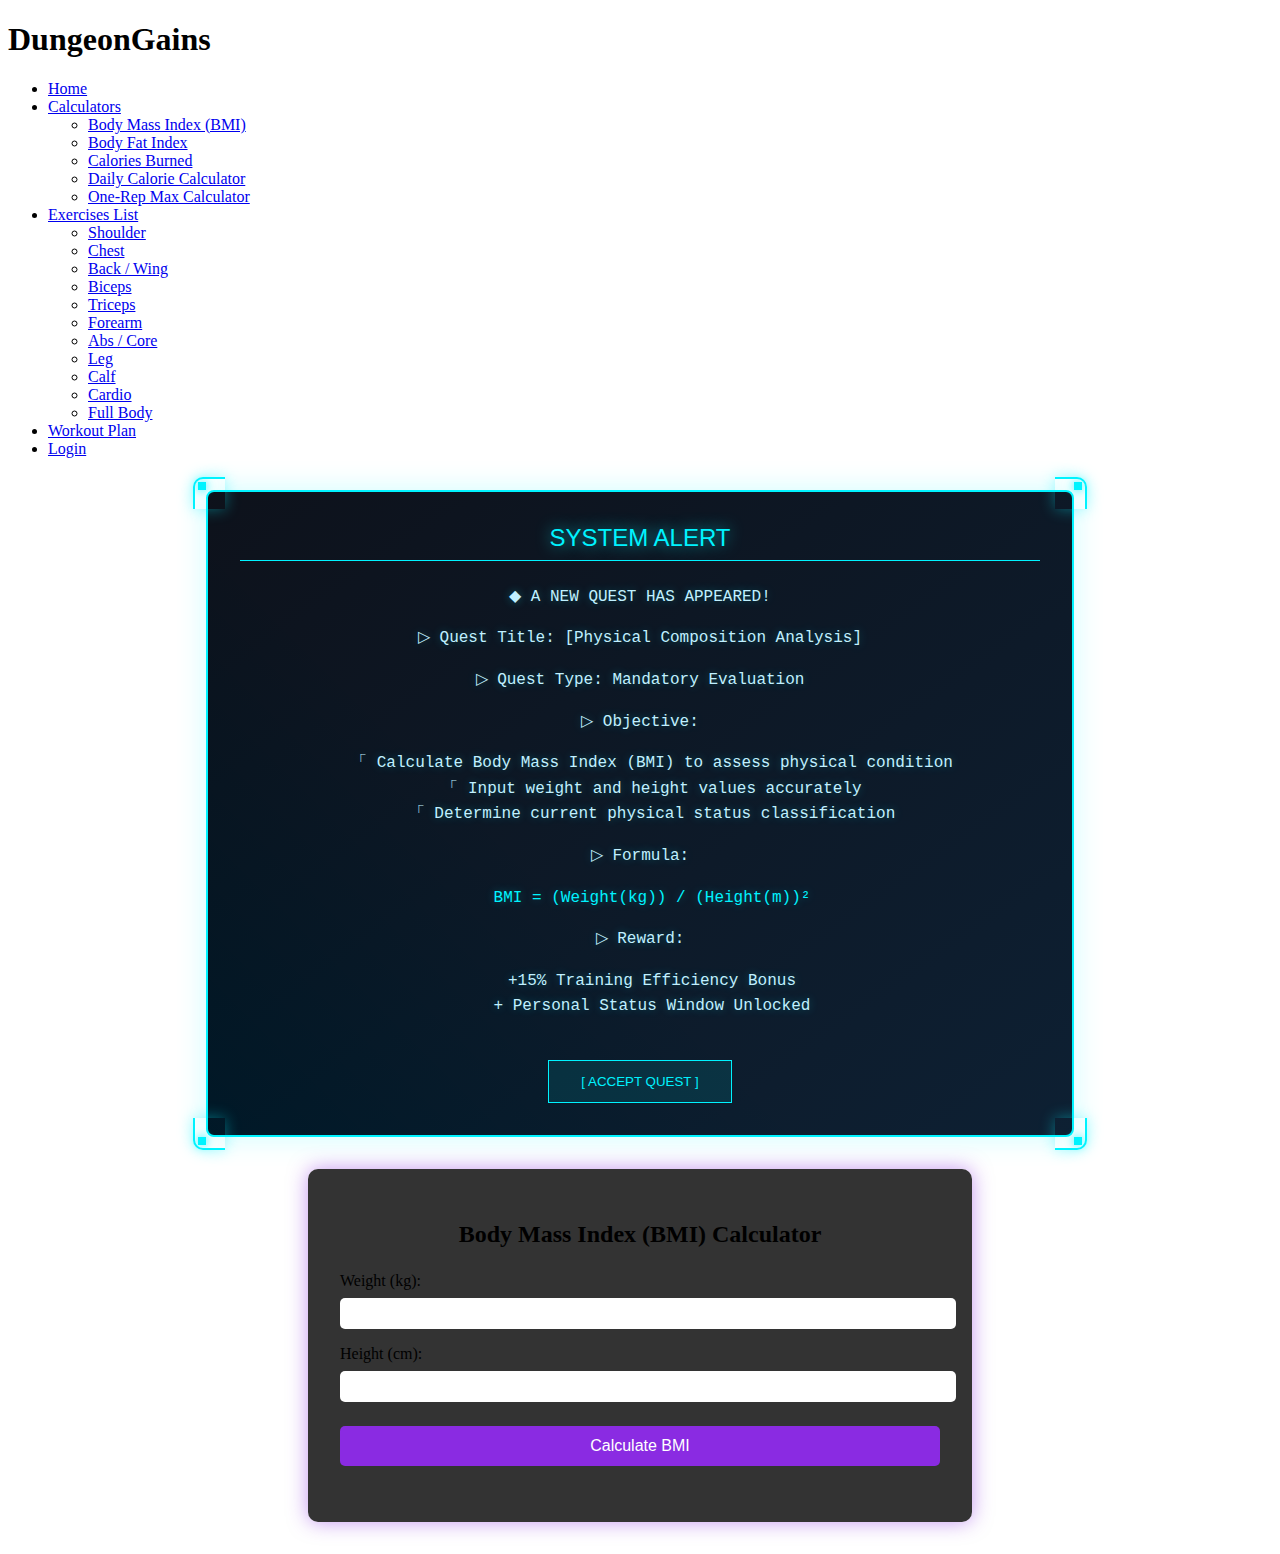
==== calculators/bmi.html @ 88d7669f "Adding bmi" ====
<!DOCTYPE html>
<html lang="en">
<head>
    <meta charset="UTF-8">
    <meta name="viewport" content="width=device-width, initial-scale=1.0">
    <title>DungeonGains - Body Mass Index (BMI) Calculator</title>
    <link rel="stylesheet" href="styles.css">
    <style>
        .bmi-container {
            max-width: 600px;
            margin: 2rem auto;
            padding: 2rem;
            background: rgba(0, 0, 0, 0.8);
            border-radius: 10px;
            box-shadow: 0 0 20px rgba(138, 43, 226, 0.5);
        }
        .bmi-container h2, .system-message {
            text-align: center;
            margin-bottom: 1.5rem;
        }
        .bmi-container label {
            display: block;
            margin-top: 1rem;
        }
        .bmi-container input {
            width: 100%;
            padding: 0.5rem;
            margin-top: 0.5rem;
            border: none;
            border-radius: 5px;
        }
        .bmi-container button {
            width: 100%;
            padding: 0.7rem;
            margin-top: 1.5rem;
            border: none;
            border-radius: 5px;
            background: #8A2BE2;
            color: white;
            font-size: 1rem;
            cursor: pointer;
            transition: background 0.3s ease;
        }
        .bmi-container button:hover {
            background: #6a1bbd;
        }
        .bmi-result {
            text-align: center;
            margin-top: 1.5rem;
            font-size: 1.2rem;
        }
.system-message {
    padding: 2rem;
    background: linear-gradient(145deg, rgba(0,5,15,0.95) 0%, rgba(0,20,40,0.95) 100%);
    border: 2px solid #00f3ff;
    border-radius: 8px;
    margin: 2rem auto;
    max-width: 800px;
    position: relative;
    box-shadow: 0 0 30px rgba(0, 243, 255, 0.2);
    font-family: 'Courier New', monospace;
    animation: systemPulse 2s infinite;
}

.system-message::before {
    content: '';
    position: absolute;
    top: -2px;
    left: -2px;
    right: -2px;
    bottom: -2px;
    background: linear-gradient(45deg, #00f3ff, transparent 40%);
    z-index: -1;
    border-radius: 10px;
}

@keyframes systemPulse {
    0% { box-shadow: 0 0 30px rgba(0, 243, 255, 0.2); }
    50% { box-shadow: 0 0 50px rgba(0, 243, 255, 0.4); }
    100% { box-shadow: 0 0 30px rgba(0, 243, 255, 0.2); }
}

.system-header {
    color: #00f3ff;
    text-shadow: 0 0 15px rgba(0, 243, 255, 0.7);
    font-size: 1.5rem;
    margin-bottom: 1.5rem;
    border-bottom: 1px solid #00f3ff;
    padding-bottom: 0.5rem;
    font-family: 'Orbitron', sans-serif;
    animation: headerFlicker 1.5s infinite;
}

.system-content {
    color: #c0f0ff;
    line-height: 1.6;
    text-shadow: 0 0 10px rgba(0, 243, 255, 0.3);
}

.quest-accept {
    background: rgba(0, 243, 255, 0.1);
    border: 1px solid #00f3ff;
    color: #00f3ff;
    padding: 0.8rem 2rem;
    margin-top: 1.5rem;
    cursor: pointer;
    transition: all 0.3s ease;
    font-family: 'Orbitron', sans-serif;
    text-transform: uppercase;
}

.quest-accept:hover {
    background: rgba(0, 243, 255, 0.2);
    transform: scale(1.05);
    box-shadow: 0 0 25px rgba(0, 243, 255, 0.3);
}

@keyframes headerFlicker {
    0%, 100% { opacity: 1; }
    50% { opacity: 0.8; }
}
@keyframes typing {
            from { width: 0 }
            to { width: 100% }
        }

        @keyframes blinkCursor {
            from, to { border-color: transparent }
            50% { border-color: #00f3ff }
        }

        .typewriter-line {
            overflow: hidden;
            white-space: nowrap;
            margin: 0 auto;
            border-right: 2px solid #00f3ff;
            animation: 
                typing 3.5s steps(40, end),
                blinkCursor .75s step-end infinite;
        }

        .quest-line {
            opacity: 0;
            transform: translateY(20px);
            animation: revealLine 0.5s forwards;
        }

        @keyframes revealLine {
            to {
                opacity: 1;
                transform: translateY(0);
            }
        }

        .delay-1 { animation-delay: 3.2s }
        .delay-2 { animation-delay: 4s }
        .delay-3 { animation-delay: 5s }
        .delay-4 { animation-delay: 6s }
        .delay-5 { animation-delay: 7s }

        @keyframes charReveal {
            to { opacity: 1; text-shadow: 0 0 10px #00f3ff; }
        }

        @keyframes fadeInButton {
            to { opacity: 1; transform: scale(1.1); }
        }
         /* Corner Murals */
    .corner-mural {
        position: absolute;
        width: 30px;
        height: 30px;
        border: 2px solid #00f3ff;
        box-shadow: 0 0 15px rgba(0, 243, 255, 0.4);
    }

    .mural-top-left {
        top: -15px;
        left: -15px;
        border-right: none;
        border-bottom: none;
        border-radius: 10px 0 0 0;
    }

    .mural-top-right {
        top: -15px;
        right: -15px;
        border-left: none;
        border-bottom: none;
        border-radius: 0 10px 0 0;
    }

    .mural-bottom-left {
        bottom: -15px;
        left: -15px;
        border-right: none;
        border-top: none;
        border-radius: 0 0 0 10px;
    }

    .mural-bottom-right {
        bottom: -15px;
        right: -15px;
        border-left: none;
        border-top: none;
        border-radius: 0 0 10px 0;
    }

    /* Animated inner patterns */
    .corner-mural::after {
        content: '';
        position: absolute;
        width: 8px;
        height: 8px;
        background: #00f3ff;
        box-shadow: 0 0 10px #00f3ff;
        animation: muralPulse 1.5s infinite;
    }

    .mural-top-left::after { top: 3px; left: 3px }
    .mural-top-right::after { top: 3px; right: 3px }
    .mural-bottom-left::after { bottom: 3px; left: 3px }
    .mural-bottom-right::after { bottom: 3px; right: 3px }

    @keyframes muralPulse {
        0%, 100% { opacity: 0.8; transform: scale(1); }
        50% { opacity: 0.4; transform: scale(0.8); }
    }
    </style>
</head>
<body>
    <header>
        <div class="logo">
          <h1>DungeonGains</h1>
        </div>
        <nav>
          <ul class="nav-links">
            <li><a href="index.html">Home</a></li>
            <li class="dropdown">
              <a href="#">Calculators</a>
              <ul class="dropdown-menu">
                <li><a href="bmi.html">Body Mass Index (BMI)</a></li>
                <li><a href="bfi.html">Body Fat Index</a></li>
                <li><a href="calb.html">Calories Burned</a></li>
                <li><a href="dcc.html">Daily Calorie Calculator</a></li>
                <li><a href="repmax.html">One-Rep Max Calculator</a></li>
              </ul>
            </li>
            <li class="dropdown">
                 <a href="#">Exercises List</a>
              <ul class="dropdown-menu">
                <li><a href="shoulder.html">Shoulder</a></li>
                <li><a href="chest.html">Chest</a></li>
                <li><a href="back.html">Back / Wing</a></li>
                <li><a href="bicep.html">Biceps</a></li>
                <li><a href="tricep.html">Triceps</a></li>
                <li><a href="forearm.html">Forearm</a></li>
                <li><a href="abs.html">Abs / Core</a></li>
                <li><a href="leg.html">Leg</a></li>
                <li><a href="calf.html">Calf</a></li>
                <li><a href="cardio.html">Cardio</a></li>
                <li><a href="fullb.html">Full Body</a></li>
              </ul>
            </li>
            <li><a href="workoutplan.html">Workout Plan</a></li>
            <li><a href="login.html">Login</a></li>
          </ul>
        </nav>
      </header>

    <main>
<div class="system-message">
    <div class="corner-mural mural-top-left"></div>
    <div class="corner-mural mural-top-right"></div>
    <div class="corner-mural mural-bottom-left"></div>
    <div class="corner-mural mural-bottom-right"></div>
    <div class="system-header"> SYSTEM ALERT </div>
    <div class="system-content">
        <p>◆ A NEW QUEST HAS APPEARED!</p>
        <p>▷ Quest Title: [Physical Composition Analysis]</p>
        <p>▷ Quest Type: Mandatory Evaluation</p>
        <p>▷ Objective:</p>
        <p style="padding-left: 1.5rem;">
            「 Calculate Body Mass Index (BMI) to assess physical condition<br>
            「 Input weight and height values accurately<br>
            「 Determine current physical status classification
        </p>
        <p>▷ Formula:</p>
        <p style="padding-left: 1.5rem; color: #00f3ff;">
            BMI = (Weight(kg)) / (Height(m))²
        </p>
        <p>▷ Reward:</p>
        <p style="padding-left: 1.5rem;">
            +15% Training Efficiency Bonus<br>
            + Personal Status Window Unlocked
        </p>
        <button class="quest-accept" onclick="calculateBMI()">[ Accept Quest ]</button>
    </div>
</div>

        <div class="bmi-container">
            <h2>Body Mass Index (BMI) Calculator</h2>
            <form id="bmiForm">
                <label for="weight">Weight (kg):</label>
                <input type="number" id="weight" name="weight" min="1" required>

                <label for="height">Height (cm):</label>
                <input type="number" id="height" name="height" min="1" required>

                <button type="button" onclick="calculateBMI()">Calculate BMI</button>
            </form>
            <div class="bmi-result" id="bmiResult"></div>
        </div>
    </main>

    <script>
        function calculateBMI() {
            const weight = parseFloat(document.getElementById('weight').value);
            const height = parseFloat(document.getElementById('height').value) / 100;

            if (isNaN(weight) || isNaN(height) || weight <= 0 || height <= 0) {
                document.getElementById('bmiResult').innerHTML = '<p>Please enter valid weight and height values.</p>';
                return;
            }

            const bmi = (weight / (height * height)).toFixed(2);
            let category = '';
            let categoryMessage = '';

            if (bmi < 18.5) {
                category = 'Underweight';
                categoryMessage = 'Your vessel lacks resilience. Strength training and nourishment required.';
            } else if (bmi >= 18.5 && bmi <= 24.9) {
                category = 'Normal weight';
                categoryMessage = 'Your body is balanced, primed for growth. Keep training!';
            } else if (bmi >= 25 && bmi <= 29.9) {
                category = 'Overweight';
                categoryMessage = 'Your movements may be hindered. Consider refining your training.';
            } else {
                category = 'Obesity';
                categoryMessage = 'Your vessel is heavily burdened. Immediate action is recommended!';
            }

            document.getElementById('bmiResult').innerHTML = `<p>Your BMI is <strong>${bmi}</strong>, classified as <strong>${category}</strong>.</p><p>${categoryMessage}</p>`;
        }
    </script>
</body>
</html>
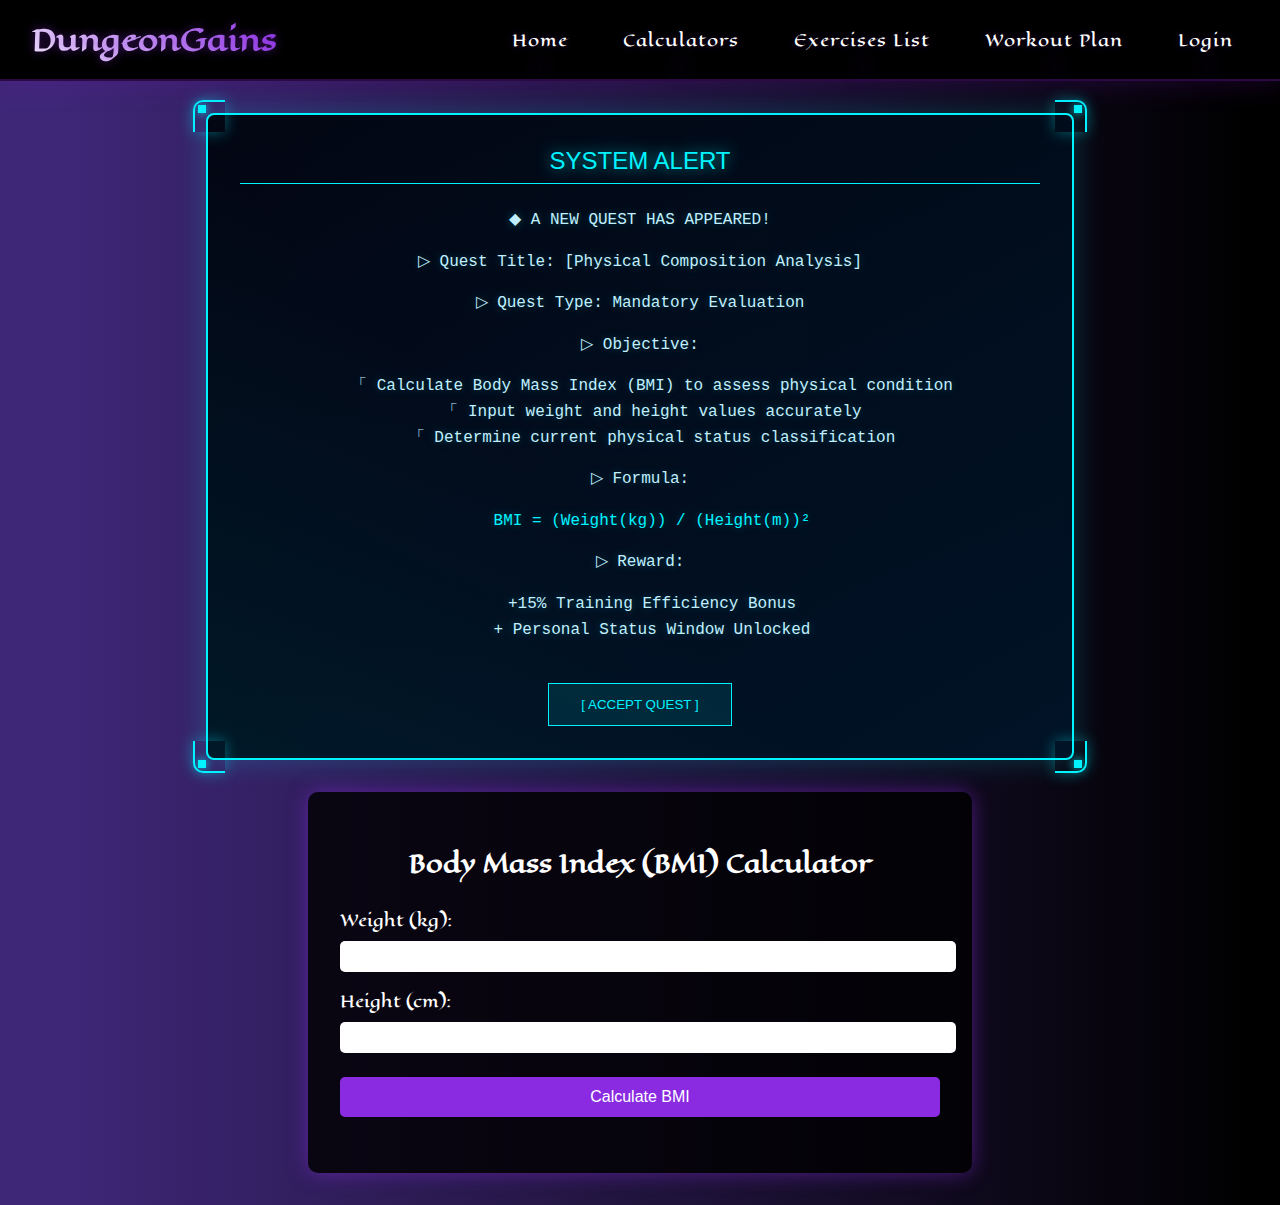
==== commit 66330497: "Adding bmi" ====
--- a/calculators/bmi.html
+++ b/calculators/bmi.html
@@ -4,7 +4,7 @@
     <meta charset="UTF-8">
     <meta name="viewport" content="width=device-width, initial-scale=1.0">
     <title>DungeonGains - Body Mass Index (BMI) Calculator</title>
-    <link rel="stylesheet" href="styles.css">
+    <link rel="stylesheet" href="../styles.css">
     <style>
         .bmi-container {
             max-width: 600px;
--- a/styles.css
+++ b/styles.css
@@ -0,0 +1,195 @@
+/* Import Eagle Lake Font */
+@import url('https://fonts.googleapis.com/css2?family=Eagle+Lake&display=swap');
+
+/* General Styles */
+body {
+    margin: 0;
+    font-family: 'Eagle Lake', cursive;
+    background: linear-gradient(270deg, rgba(0,0,0,1) 2%, rgba(63,39,120,1) 96%);
+    color: white;
+}
+
+/* Header Styles */
+header {
+    background: #000 !important;
+    display: flex;
+    justify-content: space-between;
+    align-items: center;
+    padding: 1rem 2rem;
+    border-bottom: 2px solid #2a0944;
+    box-shadow: 0 0 30px rgba(106, 21, 162, 0.3);
+    position: relative;
+    z-index: 1000;
+    overflow: visible !important;
+}
+
+/* Logo Styles */
+.logo h1 {
+    margin: 0;
+    font-size: 1.8rem;
+    text-shadow: 0 0 10px rgba(138, 43, 226, 0.5);
+    background: linear-gradient(45deg, #fff, #8A2BE2);
+    -webkit-background-clip: text;
+    background-clip: text;
+    color: transparent;
+    animation: logoGlow 2s ease-in-out infinite alternate;
+}
+
+@keyframes logoGlow {
+    from { text-shadow: 0 0 10px rgba(138, 43, 226, 0.3); }
+    to { text-shadow: 0 0 25px rgba(138, 43, 226, 0.6), 0 0 35px rgba(138, 43, 226, 0.4); }
+}
+
+/* Navigation Styles */
+.nav-links {
+    display: flex;
+    gap: 25px;
+    margin: 0;
+    padding: 0;
+    list-style: none;
+}
+
+.nav-links li {
+    padding: 10px 0;
+    position: relative;
+}
+
+.nav-links a, .dropdown-menu a {
+    color: white !important;
+    text-decoration: none;
+    padding: 8px 15px;
+    text-shadow: 0 0 8px rgba(138, 43, 226, 0.3);
+    letter-spacing: 1px;
+    transition: all 0.3s cubic-bezier(0.4, 0, 0.2, 1);
+}
+
+/* Hover Effects */
+.nav-links a:hover, .dropdown-menu a:hover {
+    text-shadow: 0 0 15px rgba(138, 43, 226, 0.8),
+                 0 0 25px rgba(138, 43, 226, 0.6),
+                 0 0 35px rgba(138, 43, 226, 0.4);
+    transform: scale(1.05);
+}
+
+.nav-links a::after {
+    content: '';
+    position: absolute;
+    bottom: -5px;
+    left: 50%;
+    width: 0;
+    height: 3px;
+    background: linear-gradient(90deg, rgba(138, 43, 226, 0) 0%, rgba(138, 43, 226, 1) 50%, rgba(138, 43, 226, 0) 100%);
+    box-shadow: 0 0 20px 2px rgba(138, 43, 226, 0.5);
+    transform: translateX(-50%);
+    transition: all 0.3s cubic-bezier(0.4, 0, 0.2, 1);
+}
+
+.nav-links a:hover::after {
+    width: 100%;
+}
+
+/* Dropdown Menu */
+.dropdown {
+    position: relative;
+}
+
+.dropdown-menu {
+    opacity: 0;
+    visibility: hidden;
+    position: absolute;
+    background: rgba(0, 0, 0, 0.95);
+    border: 1px solid #8A2BE2;
+    box-shadow: 0 0 30px rgba(138, 43, 226, 0.2);
+    border-radius: 4px;
+    padding: 10px 0;
+    min-width: 220px;
+    z-index: 1000;
+    top: calc(100% + 8px) !important;
+    left: 50% !important;
+    transform: translateX(-50%) !important;
+    margin-top: 0;
+    transition: opacity 0.3s ease, visibility 0.3s ease;
+    pointer-events: none;
+}
+
+.dropdown:hover .dropdown-menu {
+    opacity: 1;
+    visibility: visible;
+    pointer-events: auto;
+    animation: dropdownAppear 0.3s ease;
+}
+
+.dropdown-menu li {
+    list-style-type: none;
+    border-bottom: 1px solid rgba(138, 43, 226, 0.2);
+    padding: 0;
+}
+
+.dropdown-menu li:last-child {
+    border-bottom: none;
+}
+
+.dropdown-menu a {
+    padding: 12px 20px;
+    display: block;
+}
+
+.dropdown-menu a:hover {
+    background: rgba(138, 43, 226, 0.1);
+    padding-left: 25px;
+    text-shadow: 0 0 10px rgba(138, 43, 226, 0.4);
+}
+
+@keyframes dropdownAppear {
+    from {
+        opacity: 0;
+        transform: translateY(10px);
+    }
+    to {
+        opacity: 1;
+        transform: translateY(0);
+    }
+}
+
+/* Hover Bridge Fix */
+.dropdown::after {
+    content: '';
+    position: absolute;
+    bottom: -10px;
+    left: 0;
+    width: 100%;
+    height: 15px;
+    background: transparent;
+    z-index: 999;
+}
+
+/* Footer */
+footer {
+    text-align: center;
+    background: #000;
+    color: white;
+    padding: 2rem 0;
+    margin-top: 4rem;
+    border-top: 1px solid #2a0944;
+    font-family: 'Arial', sans-serif;
+}
+
+/* Responsive Design */
+@media (max-width: 768px) {
+    header {
+        flex-direction: column;
+        padding: 1rem;
+    }
+    
+    .nav-links {
+        flex-wrap: wrap;
+        justify-content: center;
+        margin-top: 1rem;
+    }
+    
+    .dropdown-menu {
+        position: static;
+        width: 100%;
+        margin-top: 5px;
+    }
+}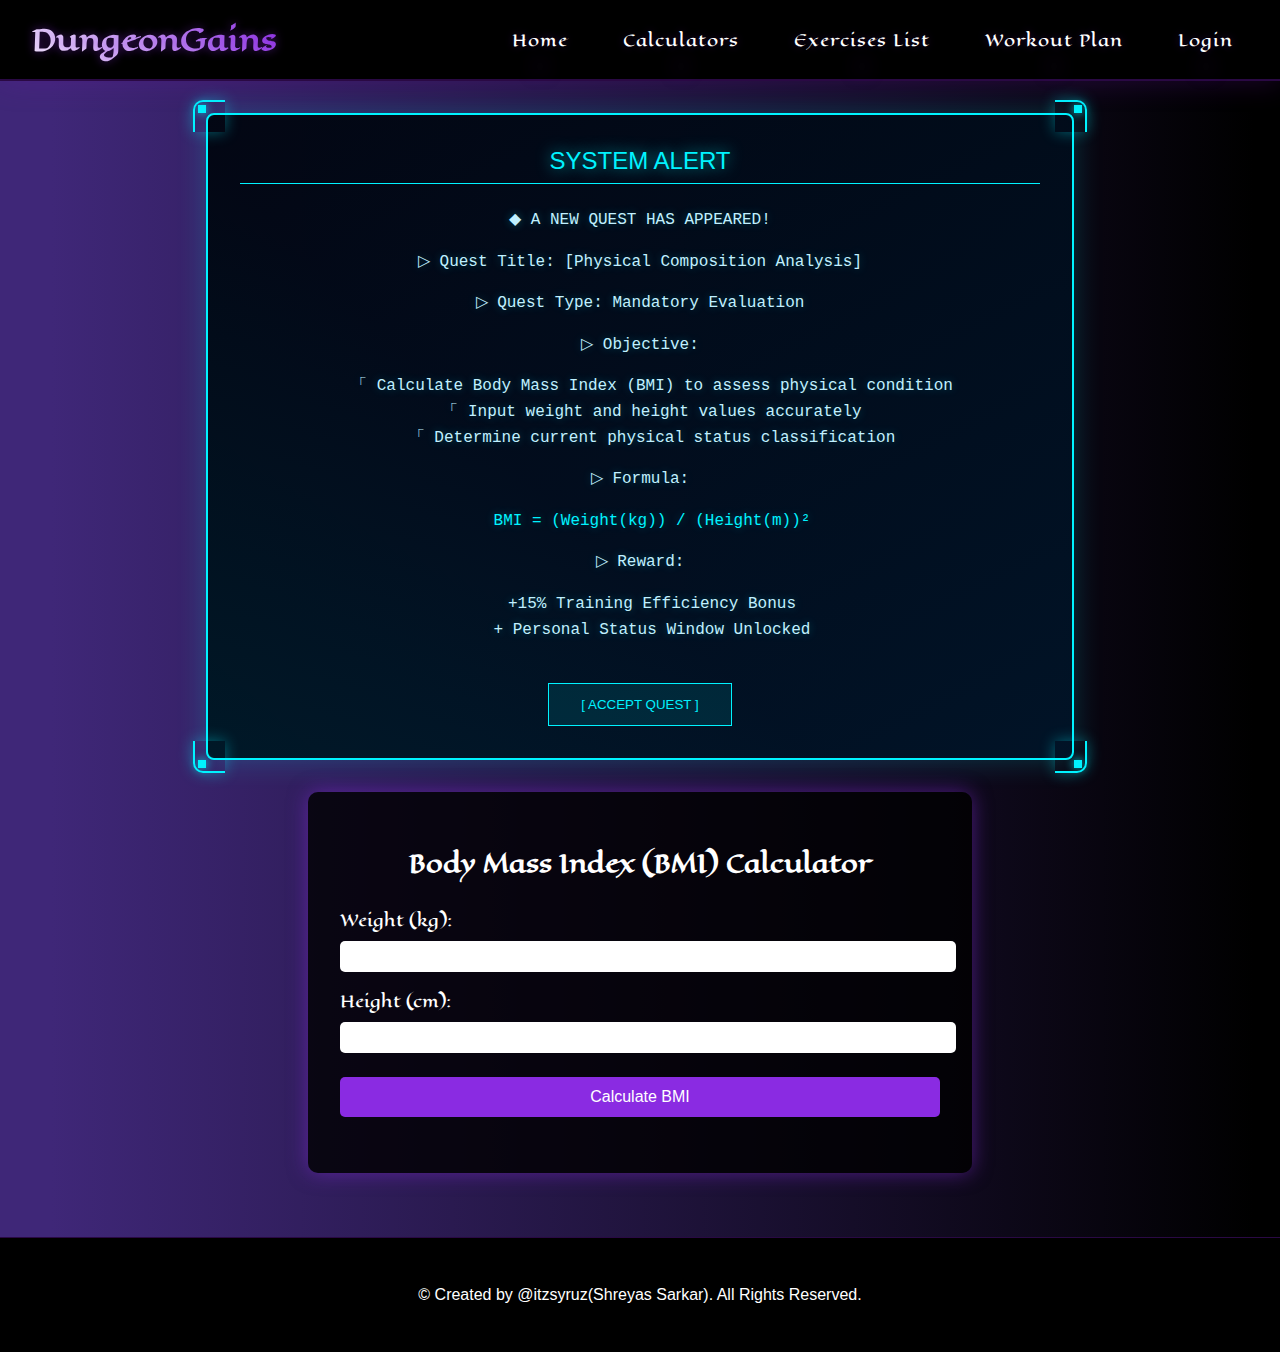
==== commit 8eb45a4c: "Adding bmi" ====
--- a/calculators/bmi.html
+++ b/calculators/bmi.html
@@ -344,5 +344,8 @@
             document.getElementById('bmiResult').innerHTML = `<p>Your BMI is <strong>${bmi}</strong>, classified as <strong>${category}</strong>.</p><p>${categoryMessage}</p>`;
         }
     </script>
+    <footer>
+      <p>&copy; Created by @itzsyruz(Shreyas Sarkar). All Rights Reserved.</p>
+    </footer>
 </body>
 </html>
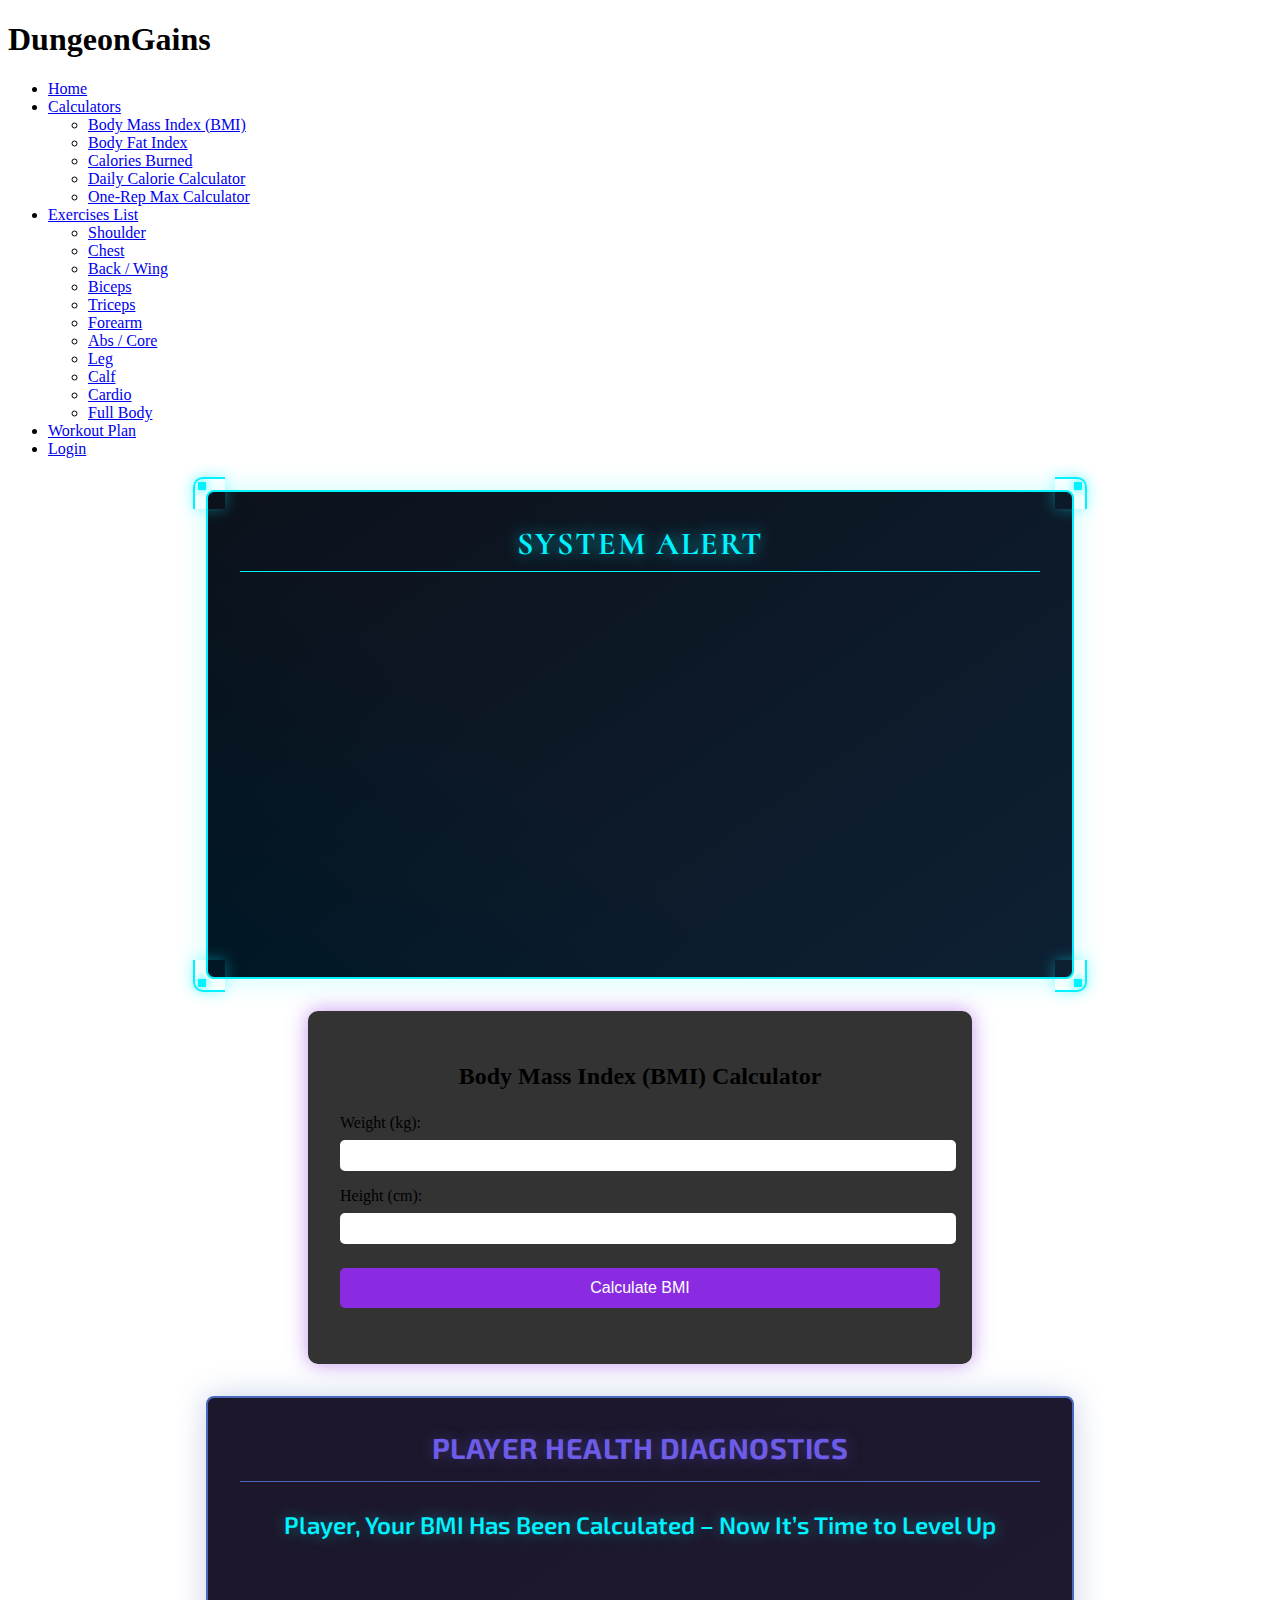
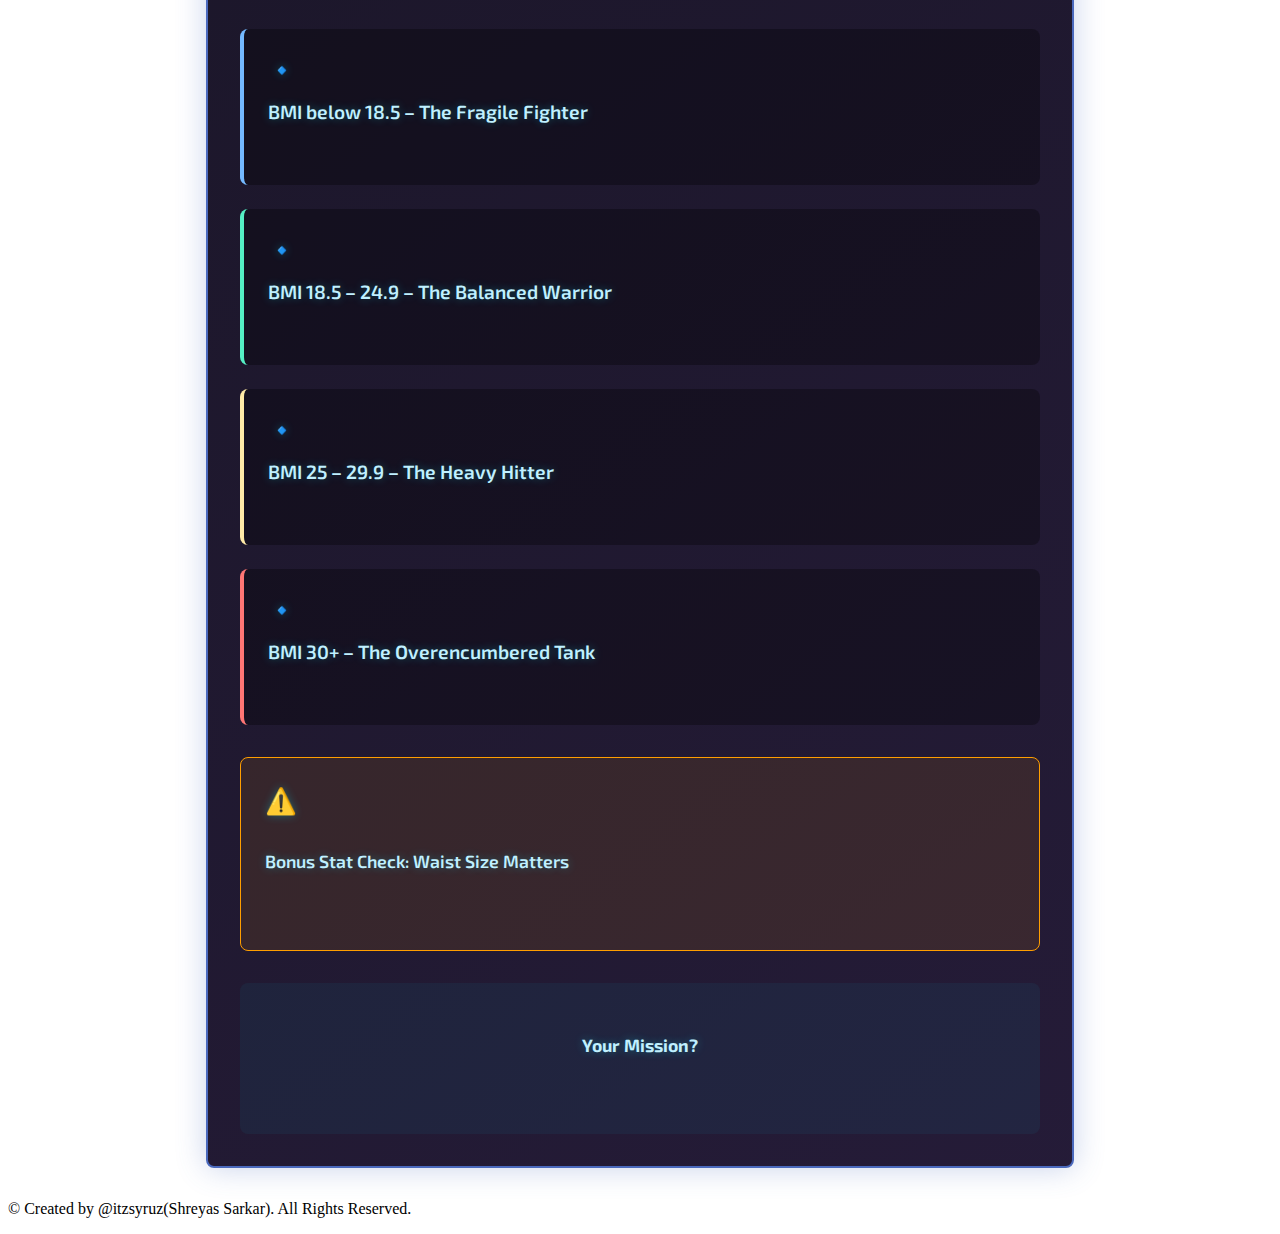
==== commit b640c304: "bmi final" ====
--- a/calculators/bmi.html
+++ b/calculators/bmi.html
@@ -4,7 +4,9 @@
     <meta charset="UTF-8">
     <meta name="viewport" content="width=device-width, initial-scale=1.0">
     <title>DungeonGains - Body Mass Index (BMI) Calculator</title>
-    <link rel="stylesheet" href="../styles.css">
+    <link rel="stylesheet" href="styles.css">
+    <link href="https://fonts.googleapis.com/css2?family=Cormorant+Unicase:wght@500;600;700&display=swap" rel="stylesheet">
+    <link href="https://fonts.googleapis.com/css2?family=Exo+2:wght@400;500;600;700&display=swap" rel="stylesheet">
     <style>
         .bmi-container {
             max-width: 600px;
@@ -119,52 +121,28 @@
     0%, 100% { opacity: 1; }
     50% { opacity: 0.8; }
 }
+.system-content p {
+    opacity: 0;
+    margin: 0;
+    overflow: hidden;
+    white-space: nowrap;
+    animation: typing 3s steps(40, end) forwards;
+}
+
 @keyframes typing {
-            from { width: 0 }
-            to { width: 100% }
-        }
-
-        @keyframes blinkCursor {
-            from, to { border-color: transparent }
-            50% { border-color: #00f3ff }
-        }
-
-        .typewriter-line {
-            overflow: hidden;
-            white-space: nowrap;
-            margin: 0 auto;
-            border-right: 2px solid #00f3ff;
-            animation: 
-                typing 3.5s steps(40, end),
-                blinkCursor .75s step-end infinite;
-        }
-
-        .quest-line {
-            opacity: 0;
-            transform: translateY(20px);
-            animation: revealLine 0.5s forwards;
-        }
-
-        @keyframes revealLine {
-            to {
-                opacity: 1;
-                transform: translateY(0);
-            }
-        }
-
-        .delay-1 { animation-delay: 3.2s }
-        .delay-2 { animation-delay: 4s }
-        .delay-3 { animation-delay: 5s }
-        .delay-4 { animation-delay: 6s }
-        .delay-5 { animation-delay: 7s }
-
-        @keyframes charReveal {
-            to { opacity: 1; text-shadow: 0 0 10px #00f3ff; }
-        }
-
-        @keyframes fadeInButton {
-            to { opacity: 1; transform: scale(1.1); }
-        }
+    from { width: 0 }
+    to { width: 100% }
+}
+
+.quest-accept {
+    opacity: 0;
+    transition: opacity 0.5s;
+}
+
+.system-content {
+    position: relative;
+    min-height: 200px;
+}
          /* Corner Murals */
     .corner-mural {
         position: absolute;
@@ -226,6 +204,202 @@
         0%, 100% { opacity: 0.8; transform: scale(1); }
         50% { opacity: 0.4; transform: scale(0.8); }
     }
+    .system-header {
+    font-family: 'Cormorant Unicase', serif;
+    font-weight: 700;
+    letter-spacing: 2px;
+    font-size: 2rem;
+}
+
+.system-content {
+    font-family: 'Cormorant Unicase', serif;
+    font-weight: 500;
+    font-size: 1.1rem;
+}
+
+.quest-accept {
+    font-family: 'Cormorant Unicase', serif;
+    font-weight: 600;
+    letter-spacing: 1px;
+}
+.system-info {
+    background: linear-gradient(145deg, rgba(15,10,30,0.95) 0%, rgba(25,15,45,0.95) 100%);
+    border: 2px solid #4a69bd;
+    margin: 2rem auto;
+    padding: 2rem;
+    border-radius: 8px;
+    max-width: 800px;
+    box-shadow: 0 0 30px rgba(74, 105, 189, 0.3);
+}
+
+.info-header {
+    color: #6c5ce7;
+    font-family: 'Cormorant Unicase', serif;
+    font-size: 1.8rem;
+    text-align: center;
+    text-shadow: 0 0 15px rgba(108, 92, 231, 0.4);
+    border-bottom: 1px solid #4a69bd;
+    padding-bottom: 1rem;
+    margin-bottom: 1.5rem;
+    animation: header-pulse 2s infinite;
+}
+
+.bmi-lore p {
+    color: #dfe6e9;
+    margin: 1rem 0;
+    line-height: 1.6;
+}
+
+.formula {
+    font-family: 'Courier New', monospace;
+    color: #74b9ff;
+    padding: 1rem;
+    background: rgba(0,0,0,0.4);
+    border-radius: 5px;
+    margin: 1rem 0;
+    text-align: center;
+}
+
+.bmi-classes {
+    border-left: 3px solid #4a69bd;
+    padding-left: 1.5rem;
+    margin: 1.5rem 0;
+}
+
+.class-weak { color: #74b9ff }
+.class-optimal { color: #55efc4 }
+.class-warning { color: #ffeaa7 }
+.class-danger { color: #ff7675 }
+
+.system-note {
+    color: #a8d8ea;
+    font-style: italic;
+    margin-top: 2rem;
+    text-align: center;
+    font-size: 0.9rem;
+}
+
+@keyframes header-pulse {
+    0%, 100% { text-shadow: 0 0 15px rgba(108, 92, 231, 0.4); }
+    50% { text-shadow: 0 0 25px rgba(108, 92, 231, 0.6); }
+}
+.quest-title {
+    color: #00f3ff;
+    text-align: center;
+    margin-bottom: 2rem;
+    text-shadow: 0 0 15px rgba(0, 243, 255, 0.4);
+}
+
+.class-card {
+    padding: 1.5rem;
+    margin: 1.5rem 0;
+    background: rgba(0,0,0,0.3);
+    border-radius: 8px;
+    border-left: 4px solid;
+}
+
+.class-card h4 {
+    color: #c0f0ff;
+    margin: 0.5rem 0;
+    font-family: 'Cormorant Unicase', serif;
+}
+
+.class-card p {
+    color: #dfe6e9;
+    line-height: 1.6;
+}
+
+.fragile { border-color: #74b9ff }
+.balanced { border-color: #55efc4 }
+.heavy { border-color: #ffeaa7 }
+.tank { border-color: #ff7675 }
+
+.class-icon {
+    font-size: 1.4rem;
+    margin-right: 0.5rem;
+}
+
+.system-warning {
+    padding: 1.5rem;
+    background: rgba(255, 158, 0, 0.1);
+    border: 1px solid #ff9e00;
+    border-radius: 8px;
+    margin: 2rem 0;
+}
+
+.warning-icon {
+    font-size: 1.6rem;
+    margin-right: 0.8rem;
+}
+
+.mission-briefing {
+    text-align: center;
+    margin-top: 2rem;
+    padding: 1.5rem;
+    background: rgba(0, 243, 255, 0.05);
+    border-radius: 8px;
+}
+.system-info {
+    font-family: 'Exo 2', sans-serif;
+}
+
+.info-header {
+    font-family: 'Exo 2', sans-serif;
+    font-weight: 700;
+    letter-spacing: 0.5px;
+}
+
+.quest-title {
+    font-family: 'Exo 2', sans-serif;
+    font-weight: 600;
+    font-size: 1.5rem;
+}
+
+.class-card h4 {
+    font-family: 'Exo 2', sans-serif;
+    font-weight: 600;
+    font-size: 1.2rem;
+}
+
+.class-card p {
+    font-family: 'Exo 2', sans-serif;
+    font-weight: 400;
+    font-size: 1rem;
+}
+
+.system-warning h4 {
+    font-family: 'Exo 2', sans-serif;
+    font-weight: 600;
+}
+
+.mission-briefing {
+    font-family: 'Exo 2', sans-serif;
+    font-weight: 500;
+}
+
+/* Keep existing colors and effects below */
+.class-card {
+    padding: 1.5rem;
+    margin: 1.5rem 0;
+    background: rgba(0,0,0,0.3);
+    border-radius: 8px;
+    border-left: 4px solid;
+}
+
+.fragile { border-color: #74b9ff }
+.balanced { border-color: #55efc4 }
+.heavy { border-color: #ffeaa7 }
+.tank { border-color: #ff7675 }
+
+.system-warning {
+    border: 1px solid #ff9e00;
+    background: rgba(255, 158, 0, 0.1);
+}
+
+.mission-briefing {
+    background: rgba(0, 243, 255, 0.05);
+}
+
     </style>
 </head>
 <body>
@@ -235,7 +409,7 @@
         </div>
         <nav>
           <ul class="nav-links">
-            <li><a href="index.html">Home</a></li>
+            <li><a href="#">Home</a></li>
             <li class="dropdown">
               <a href="#">Calculators</a>
               <ul class="dropdown-menu">
@@ -285,18 +459,57 @@
             「 Input weight and height values accurately<br>
             「 Determine current physical status classification
         </p>
-        <p>▷ Formula:</p>
-        <p style="padding-left: 1.5rem; color: #00f3ff;">
-            BMI = (Weight(kg)) / (Height(m))²
-        </p>
+        
         <p>▷ Reward:</p>
         <p style="padding-left: 1.5rem;">
             +15% Training Efficiency Bonus<br>
-            + Personal Status Window Unlocked
+            + 20 Exp
         </p>
         <button class="quest-accept" onclick="calculateBMI()">[ Accept Quest ]</button>
     </div>
 </div>
+<script>
+document.addEventListener('DOMContentLoaded', () => {
+    const lines = document.querySelectorAll('.system-content p');
+    const button = document.querySelector('.quest-accept');
+    let currentLine = 0;
+    
+    function animateLines() {
+        // Reset animation
+        lines.forEach(line => {
+            line.style.opacity = '0';
+            line.style.width = '0';
+            line.style.animation = 'none';
+        });
+        button.style.opacity = '0';
+
+        void lines[0].offsetHeight; // Trigger reflow
+
+        function typeNextLine() {
+            if(currentLine >= lines.length) {
+                // Show button and restart after 10s
+                button.style.opacity = '1';
+                setTimeout(() => {
+                    currentLine = 0;
+                    animateLines();
+                }, 10000);
+                return;
+            }
+
+            lines[currentLine].style.opacity = '1';
+            lines[currentLine].style.animation = 'typing 3s steps(40, end) forwards';
+            
+            currentLine++;
+            setTimeout(typeNextLine, 3000);
+        }
+
+        typeNextLine();
+    }
+
+    animateLines();
+});
+</script>
+
 
         <div class="bmi-container">
             <h2>Body Mass Index (BMI) Calculator</h2>
@@ -328,13 +541,13 @@
             let categoryMessage = '';
 
             if (bmi < 18.5) {
-                category = 'Underweight';
+                category = 'The Fragile Fighter';
                 categoryMessage = 'Your vessel lacks resilience. Strength training and nourishment required.';
             } else if (bmi >= 18.5 && bmi <= 24.9) {
-                category = 'Normal weight';
+                category = 'The Balanced Warrior';
                 categoryMessage = 'Your body is balanced, primed for growth. Keep training!';
             } else if (bmi >= 25 && bmi <= 29.9) {
-                category = 'Overweight';
+                category = 'The Heavy Hitter';
                 categoryMessage = 'Your movements may be hindered. Consider refining your training.';
             } else {
                 category = 'Obesity';
@@ -344,8 +557,58 @@
             document.getElementById('bmiResult').innerHTML = `<p>Your BMI is <strong>${bmi}</strong>, classified as <strong>${category}</strong>.</p><p>${categoryMessage}</p>`;
         }
     </script>
+    
+<div class="system-info">
+    
+    <div class="info-header">PLAYER HEALTH DIAGNOSTICS</div>
+    <div class="system-content">
+        <h3 class="quest-title">Player, Your BMI Has Been Calculated – Now It’s Time to Level Up</h3>
+        
+        <div class="bmi-analysis">
+            <p>You've unlocked a key stat in your health journey: your Body Mass Index (BMI). Think of it as a general gauge of your physical condition—like checking your HP bar in real life. Now, let's break down what it means and how you can optimize your build.</p>
+
+            <div class="class-breakdown">
+                <div class="class-card fragile">
+                    <span class="class-icon">🔹</span>
+                    <h4>BMI below 18.5 – The Fragile Fighter</h4>
+                    <p>Your BMI is in the underweight range. While agility might be your strong suit, low weight can come with health risks. To level up, focus on balanced nutrition and strength training. Consult a specialist for the best strategy.</p>
+                </div>
+
+                <div class="class-card balanced">
+                    <span class="class-icon">🔹</span>
+                    <h4>BMI 18.5 – 24.9 – The Balanced Warrior</h4>
+                    <p>You're in the optimal range, meaning your health stats are well-maintained. This puts you at a lower risk for many health issues and means you're already on the right track. Keep grinding with a good diet and consistent exercise to stay in peak form.</p>
+                </div>
+
+                <div class="class-card heavy">
+                    <span class="class-icon">🔹</span>
+                    <h4>BMI 25 – 29.9 – The Heavy Hitter</h4>
+                    <p>Your BMI places you in the overweight range. While extra mass can give you durability, it may slow you down and increase health risks. It's time to refine your build—focus on diet adjustments and active training to enhance your stamina and longevity.</p>
+                </div>
+
+                <div class="class-card tank">
+                    <span class="class-icon">🔹</span>
+                    <h4>BMI 30+ – The Overencumbered Tank</h4>
+                    <p>Your current weight class might be putting extra strain on your system, increasing risks like cardiovascular issues. Consider making tactical lifestyle changes—sharpen your eating habits, boost your activity levels, and reclaim control over your health bar.</p>
+                </div>
+            </div>
+
+            <div class="system-warning">
+                <span class="warning-icon">⚠️</span>
+                <h4>Bonus Stat Check: Waist Size Matters</h4>
+                <p>If your BMI is between 25–34.9 and your waist is over 40 inches (men) or 35 inches (women), your risk level is even higher. Take action now to prevent long-term health debuffs.</p>
+            </div>
+
+            <div class="mission-briefing">
+                <h4>Your Mission?</h4>
+                <p>Optimize your stats, build resilience, and level up your health. You don't have to face this alone—seek guidance if needed, and stay committed to the grind. After all, every great player knows that consistency is key to reaching the top.</p>
+            </div>
+        </div>
+    </div>
+</div>
+
     <footer>
-      <p>&copy; Created by @itzsyruz(Shreyas Sarkar). All Rights Reserved.</p>
-    </footer>
+        <p>&copy; Created by @itzsyruz(Shreyas Sarkar). All Rights Reserved.</p>
+      </footer>
 </body>
 </html>
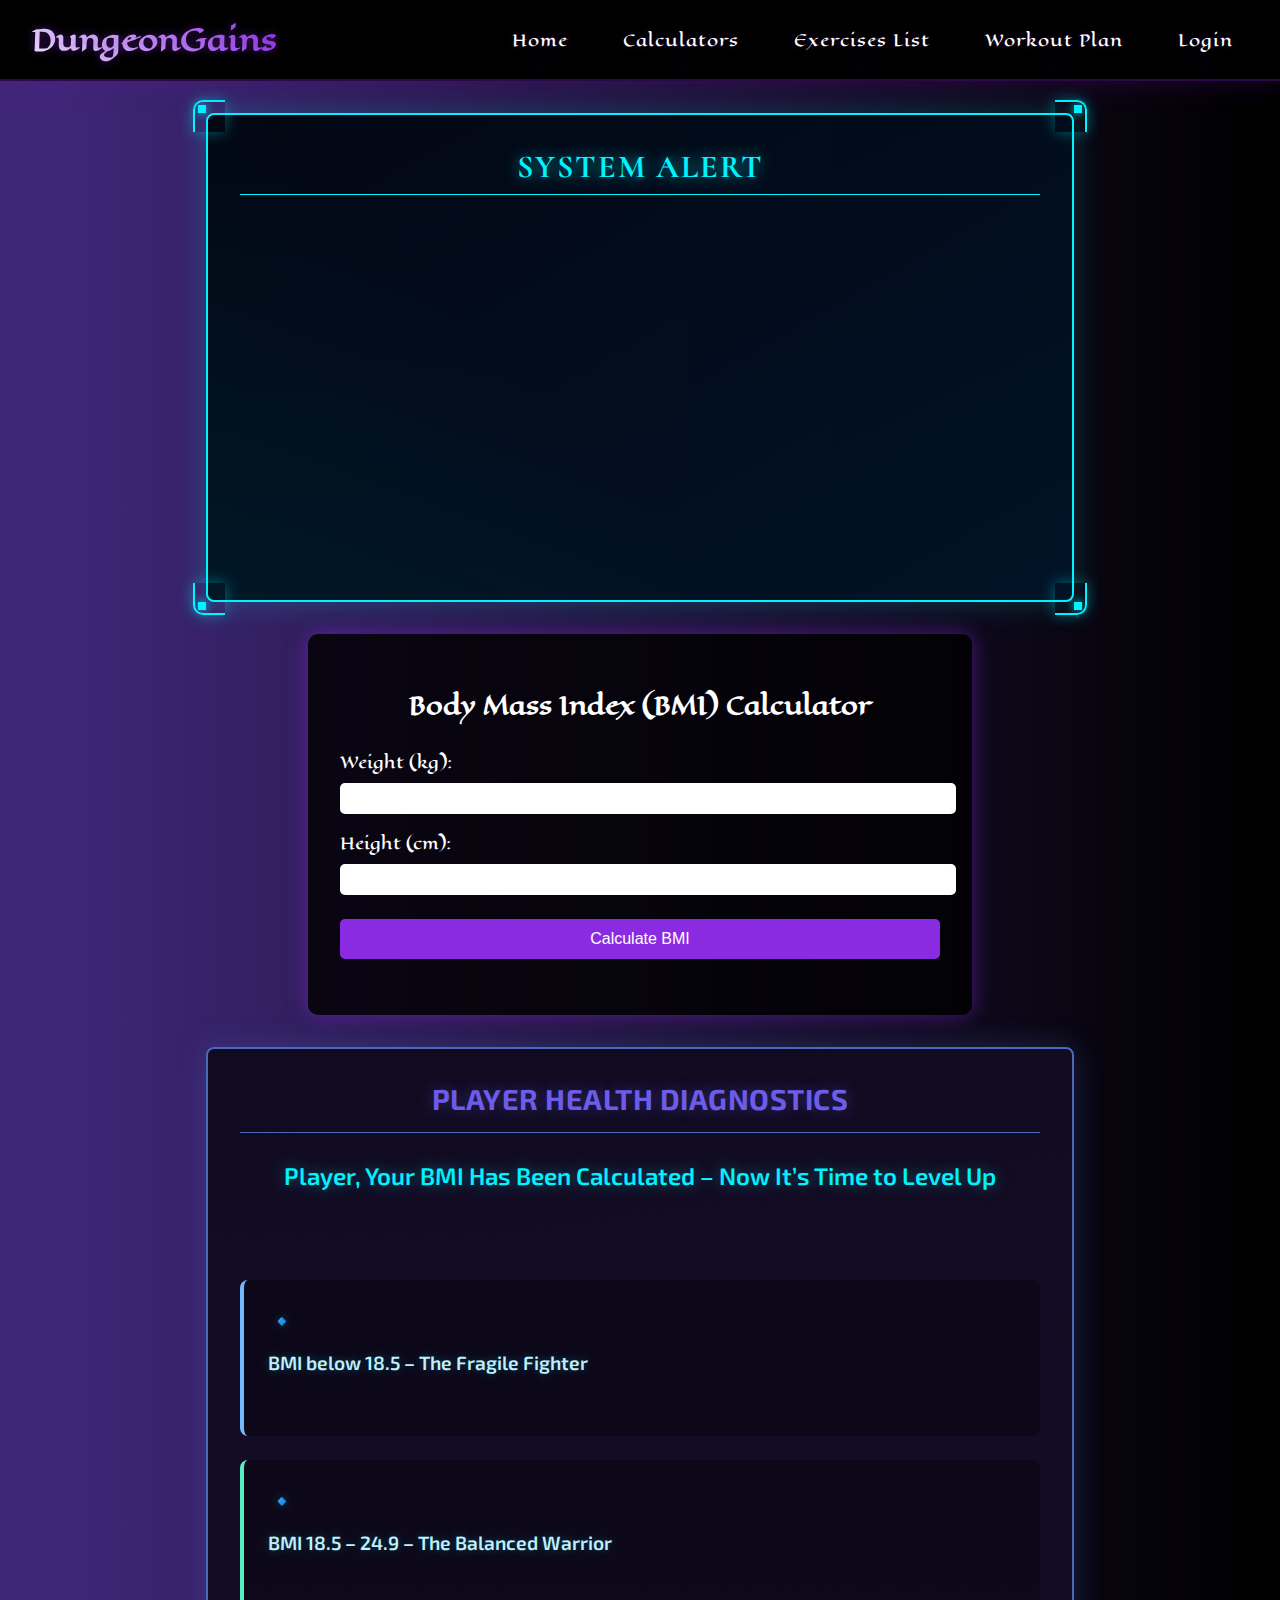
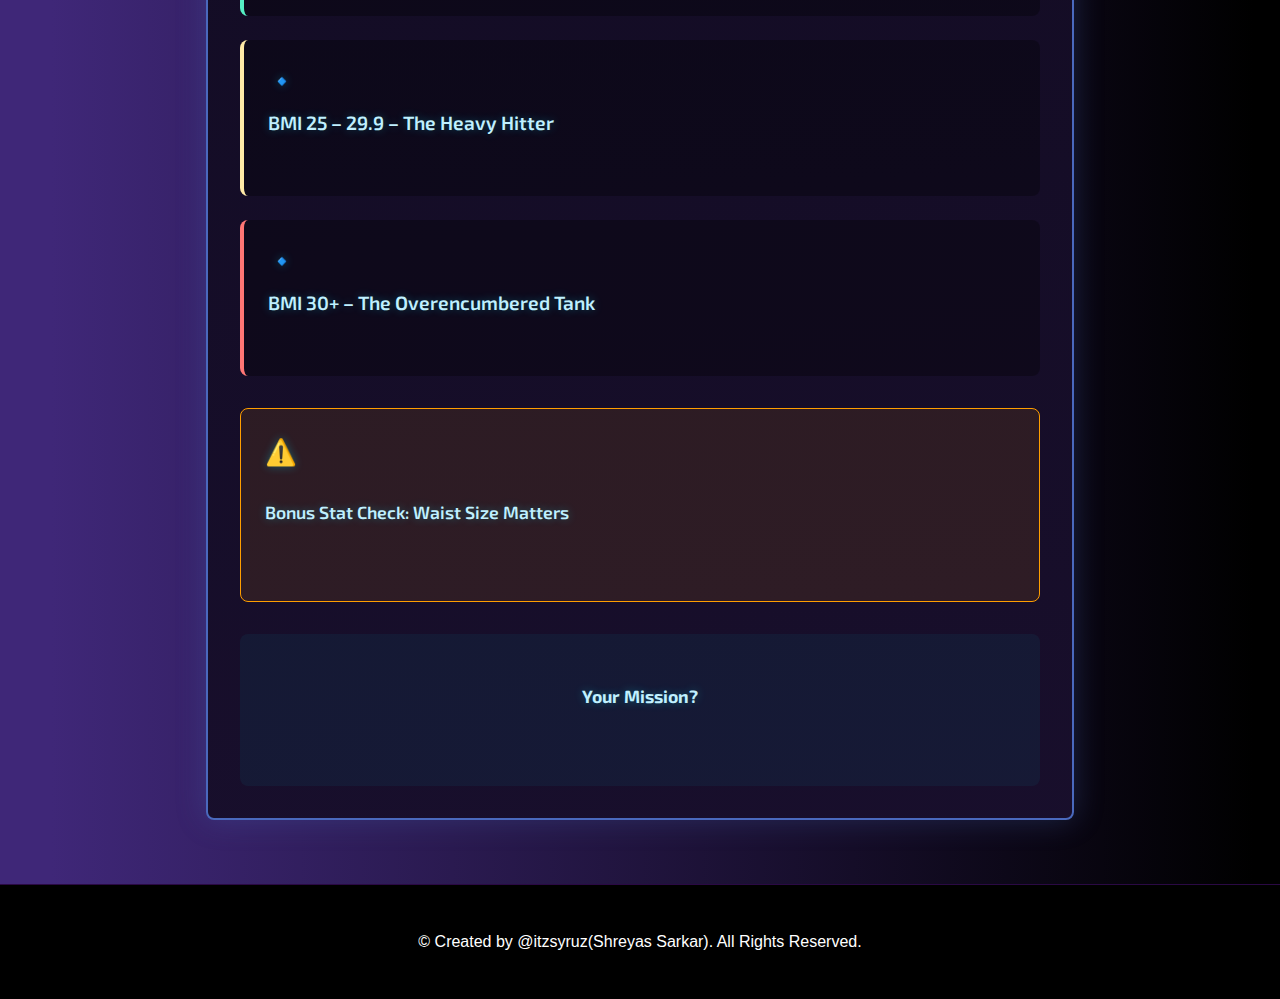
==== commit 99ed1425: "bmi final" ====
--- a/calculators/bmi.html
+++ b/calculators/bmi.html
@@ -4,7 +4,7 @@
     <meta charset="UTF-8">
     <meta name="viewport" content="width=device-width, initial-scale=1.0">
     <title>DungeonGains - Body Mass Index (BMI) Calculator</title>
-    <link rel="stylesheet" href="styles.css">
+    <link rel="stylesheet" href="../styles.css">
     <link href="https://fonts.googleapis.com/css2?family=Cormorant+Unicase:wght@500;600;700&display=swap" rel="stylesheet">
     <link href="https://fonts.googleapis.com/css2?family=Exo+2:wght@400;500;600;700&display=swap" rel="stylesheet">
     <style>
--- a/styles.css
+++ b/styles.css
@@ -0,0 +1,195 @@
+/* Import Eagle Lake Font */
+@import url('https://fonts.googleapis.com/css2?family=Eagle+Lake&display=swap');
+
+/* General Styles */
+body {
+    margin: 0;
+    font-family: 'Eagle Lake', cursive;
+    background: linear-gradient(270deg, rgba(0,0,0,1) 2%, rgba(63,39,120,1) 96%);
+    color: white;
+}
+
+/* Header Styles */
+header {
+    background: #000 !important;
+    display: flex;
+    justify-content: space-between;
+    align-items: center;
+    padding: 1rem 2rem;
+    border-bottom: 2px solid #2a0944;
+    box-shadow: 0 0 30px rgba(106, 21, 162, 0.3);
+    position: relative;
+    z-index: 1000;
+    overflow: visible !important;
+}
+
+/* Logo Styles */
+.logo h1 {
+    margin: 0;
+    font-size: 1.8rem;
+    text-shadow: 0 0 10px rgba(138, 43, 226, 0.5);
+    background: linear-gradient(45deg, #fff, #8A2BE2);
+    -webkit-background-clip: text;
+    background-clip: text;
+    color: transparent;
+    animation: logoGlow 2s ease-in-out infinite alternate;
+}
+
+@keyframes logoGlow {
+    from { text-shadow: 0 0 10px rgba(138, 43, 226, 0.3); }
+    to { text-shadow: 0 0 25px rgba(138, 43, 226, 0.6), 0 0 35px rgba(138, 43, 226, 0.4); }
+}
+
+/* Navigation Styles */
+.nav-links {
+    display: flex;
+    gap: 25px;
+    margin: 0;
+    padding: 0;
+    list-style: none;
+}
+
+.nav-links li {
+    padding: 10px 0;
+    position: relative;
+}
+
+.nav-links a, .dropdown-menu a {
+    color: white !important;
+    text-decoration: none;
+    padding: 8px 15px;
+    text-shadow: 0 0 8px rgba(138, 43, 226, 0.3);
+    letter-spacing: 1px;
+    transition: all 0.3s cubic-bezier(0.4, 0, 0.2, 1);
+}
+
+/* Hover Effects */
+.nav-links a:hover, .dropdown-menu a:hover {
+    text-shadow: 0 0 15px rgba(138, 43, 226, 0.8),
+                 0 0 25px rgba(138, 43, 226, 0.6),
+                 0 0 35px rgba(138, 43, 226, 0.4);
+    transform: scale(1.05);
+}
+
+.nav-links a::after {
+    content: '';
+    position: absolute;
+    bottom: -5px;
+    left: 50%;
+    width: 0;
+    height: 3px;
+    background: linear-gradient(90deg, rgba(138, 43, 226, 0) 0%, rgba(138, 43, 226, 1) 50%, rgba(138, 43, 226, 0) 100%);
+    box-shadow: 0 0 20px 2px rgba(138, 43, 226, 0.5);
+    transform: translateX(-50%);
+    transition: all 0.3s cubic-bezier(0.4, 0, 0.2, 1);
+}
+
+.nav-links a:hover::after {
+    width: 100%;
+}
+
+/* Dropdown Menu */
+.dropdown {
+    position: relative;
+}
+
+.dropdown-menu {
+    opacity: 0;
+    visibility: hidden;
+    position: absolute;
+    background: rgba(0, 0, 0, 0.95);
+    border: 1px solid #8A2BE2;
+    box-shadow: 0 0 30px rgba(138, 43, 226, 0.2);
+    border-radius: 4px;
+    padding: 10px 0;
+    min-width: 220px;
+    z-index: 1000;
+    top: calc(100% + 8px) !important;
+    left: 50% !important;
+    transform: translateX(-50%) !important;
+    margin-top: 0;
+    transition: opacity 0.3s ease, visibility 0.3s ease;
+    pointer-events: none;
+}
+
+.dropdown:hover .dropdown-menu {
+    opacity: 1;
+    visibility: visible;
+    pointer-events: auto;
+    animation: dropdownAppear 0.3s ease;
+}
+
+.dropdown-menu li {
+    list-style-type: none;
+    border-bottom: 1px solid rgba(138, 43, 226, 0.2);
+    padding: 0;
+}
+
+.dropdown-menu li:last-child {
+    border-bottom: none;
+}
+
+.dropdown-menu a {
+    padding: 12px 20px;
+    display: block;
+}
+
+.dropdown-menu a:hover {
+    background: rgba(138, 43, 226, 0.1);
+    padding-left: 25px;
+    text-shadow: 0 0 10px rgba(138, 43, 226, 0.4);
+}
+
+@keyframes dropdownAppear {
+    from {
+        opacity: 0;
+        transform: translateY(10px);
+    }
+    to {
+        opacity: 1;
+        transform: translateY(0);
+    }
+}
+
+/* Hover Bridge Fix */
+.dropdown::after {
+    content: '';
+    position: absolute;
+    bottom: -10px;
+    left: 0;
+    width: 100%;
+    height: 15px;
+    background: transparent;
+    z-index: 999;
+}
+
+/* Footer */
+footer {
+    text-align: center;
+    background: #000;
+    color: white;
+    padding: 2rem 0;
+    margin-top: 4rem;
+    border-top: 1px solid #2a0944;
+    font-family: 'Arial', sans-serif;
+}
+
+/* Responsive Design */
+@media (max-width: 768px) {
+    header {
+        flex-direction: column;
+        padding: 1rem;
+    }
+    
+    .nav-links {
+        flex-wrap: wrap;
+        justify-content: center;
+        margin-top: 1rem;
+    }
+    
+    .dropdown-menu {
+        position: static;
+        width: 100%;
+        margin-top: 5px;
+    }
+}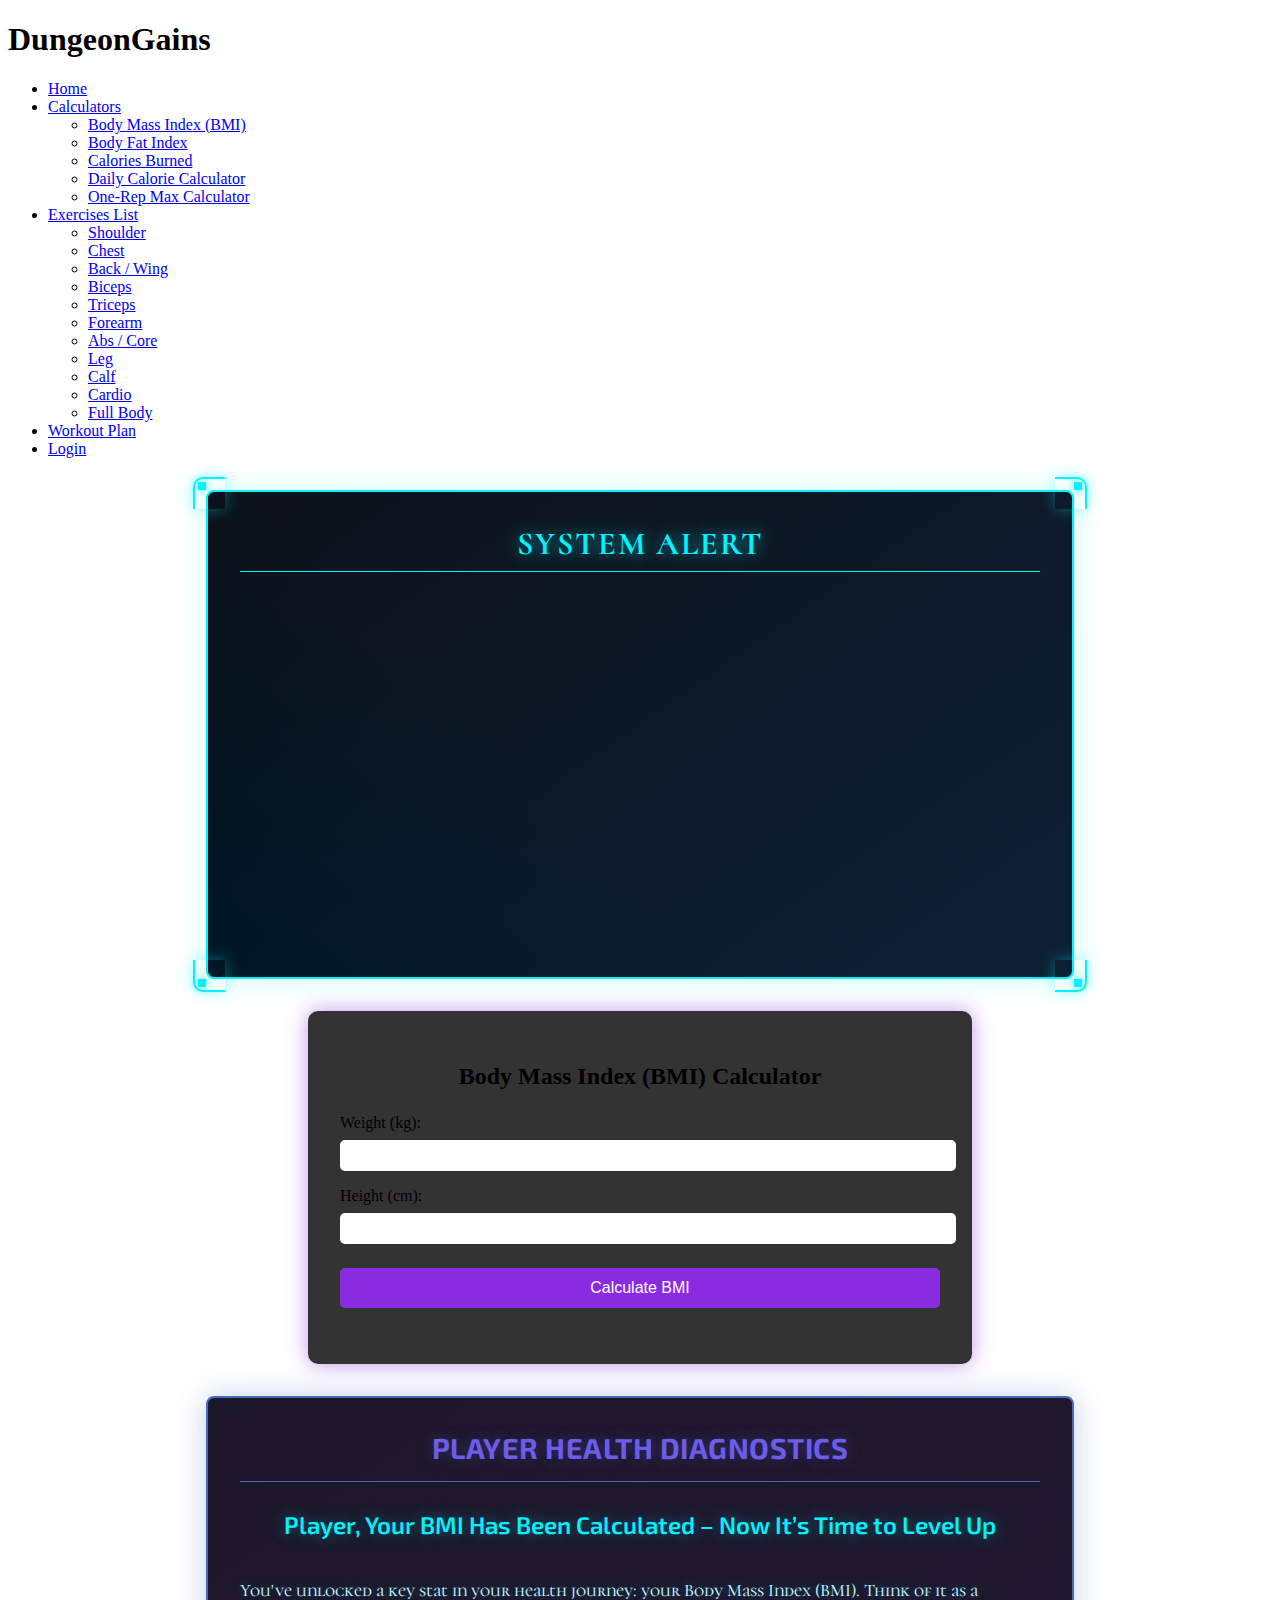
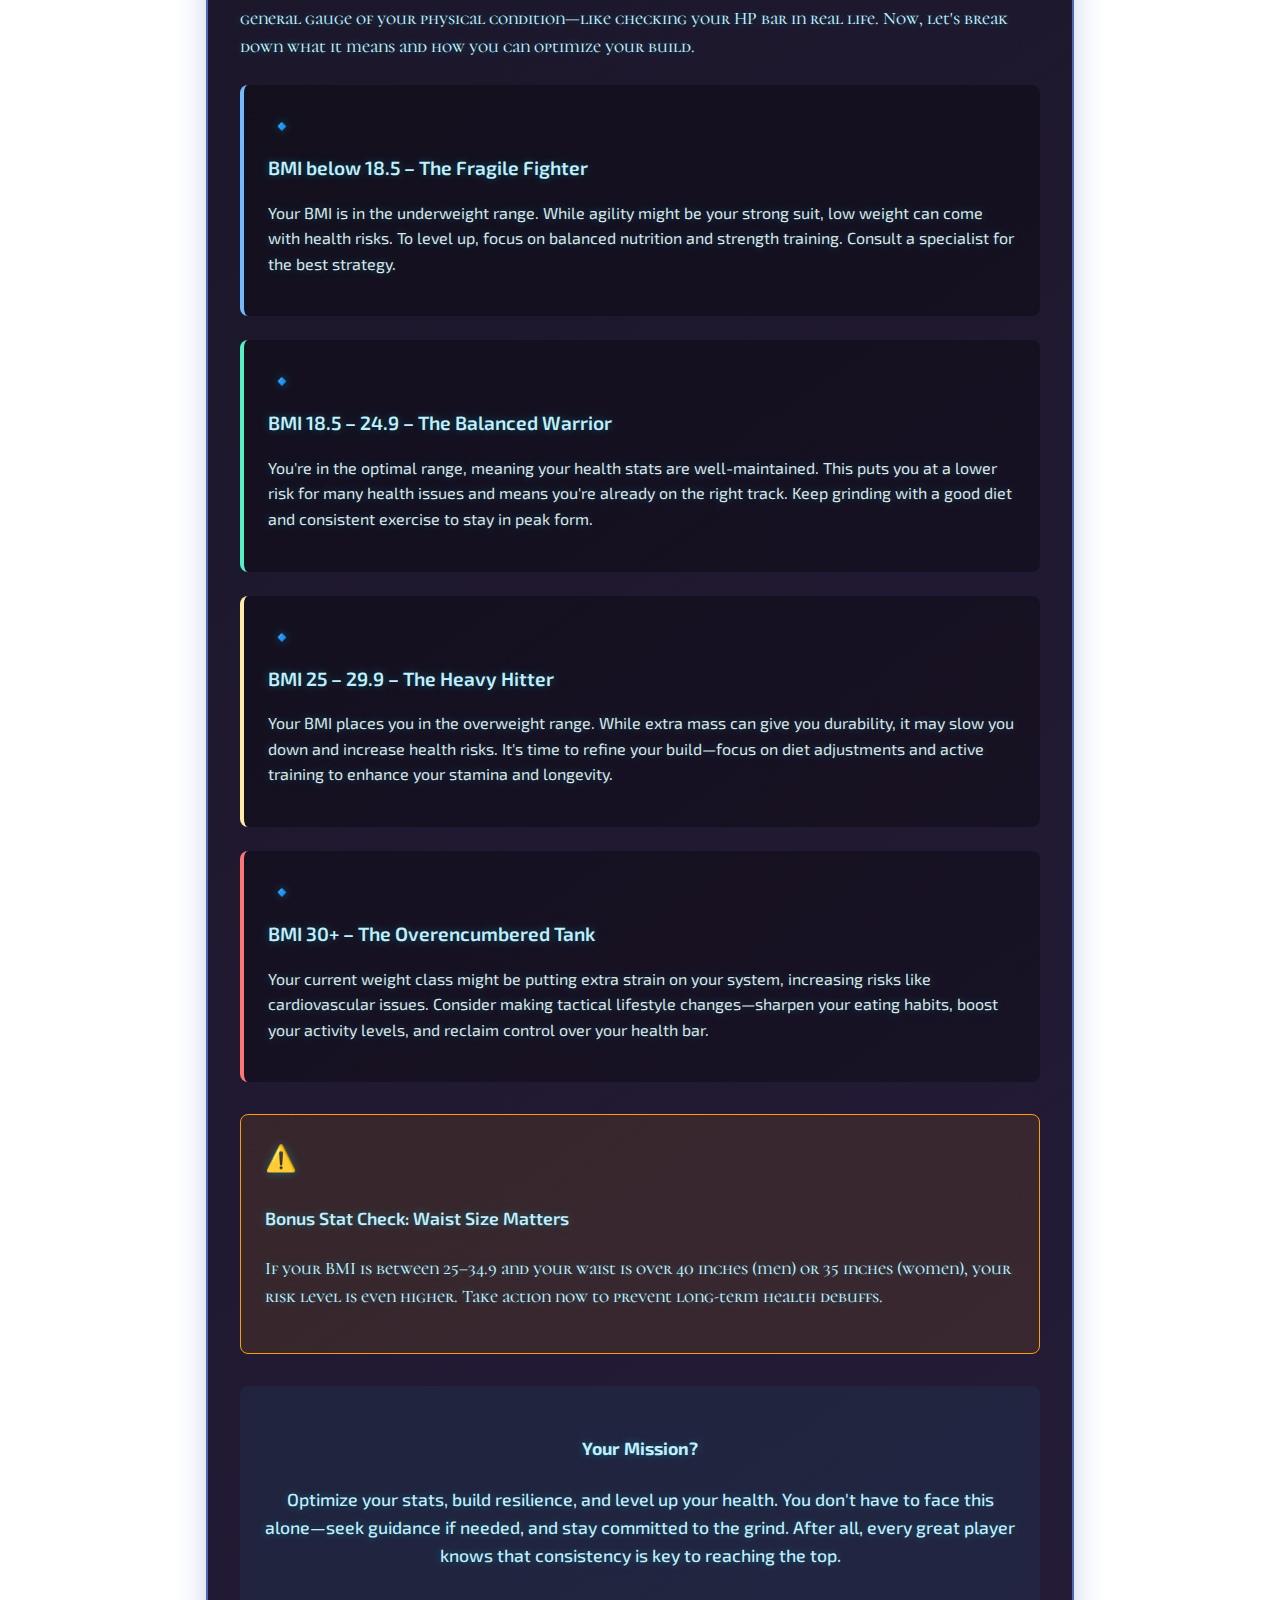
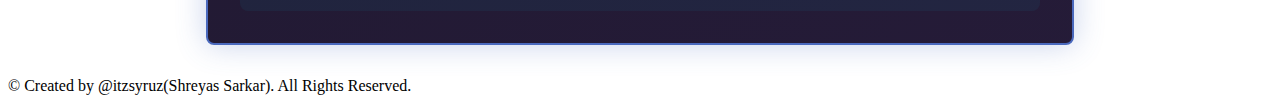
==== commit 1245b02e: "bmi final" ====
--- a/calculators/bmi.html
+++ b/calculators/bmi.html
@@ -4,7 +4,7 @@
     <meta charset="UTF-8">
     <meta name="viewport" content="width=device-width, initial-scale=1.0">
     <title>DungeonGains - Body Mass Index (BMI) Calculator</title>
-    <link rel="stylesheet" href="../styles.css">
+    <link rel="stylesheet" href="styles.css">
     <link href="https://fonts.googleapis.com/css2?family=Cormorant+Unicase:wght@500;600;700&display=swap" rel="stylesheet">
     <link href="https://fonts.googleapis.com/css2?family=Exo+2:wght@400;500;600;700&display=swap" rel="stylesheet">
     <style>
@@ -121,12 +121,17 @@
     0%, 100% { opacity: 1; }
     50% { opacity: 0.8; }
 }
-.system-content p {
+.system-message .system-content p {
     opacity: 0;
     margin: 0;
     overflow: hidden;
     white-space: nowrap;
     animation: typing 3s steps(40, end) forwards;
+}
+
+.system-message .quest-accept {
+    opacity: 0;
+    transition: opacity 0.5s;
 }
 
 @keyframes typing {
@@ -470,12 +475,13 @@
 </div>
 <script>
 document.addEventListener('DOMContentLoaded', () => {
-    const lines = document.querySelectorAll('.system-content p');
-    const button = document.querySelector('.quest-accept');
+    // Only target paragraphs within system-message
+    const lines = document.querySelectorAll('.system-message .system-content p');
+    const button = document.querySelector('.system-message .quest-accept');
     let currentLine = 0;
     
     function animateLines() {
-        // Reset animation
+        // Reset only system-message elements
         lines.forEach(line => {
             line.style.opacity = '0';
             line.style.width = '0';
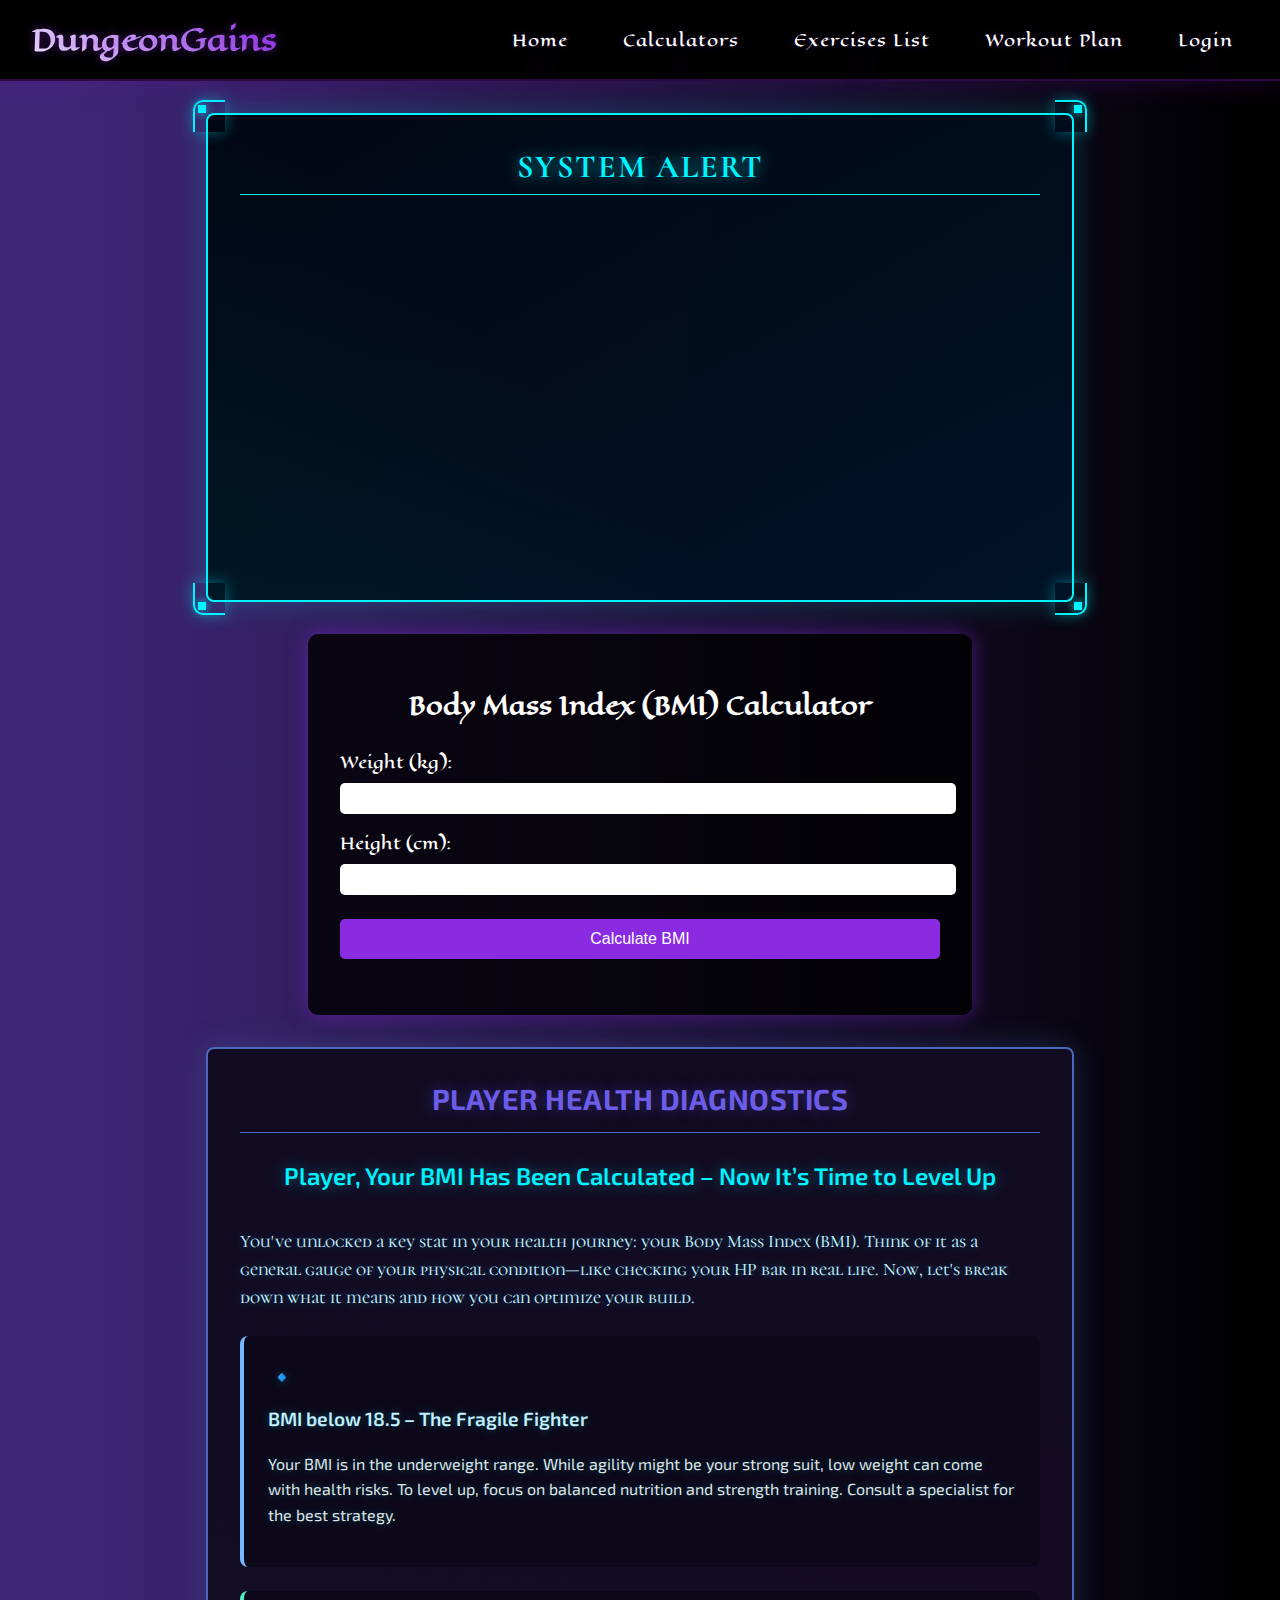
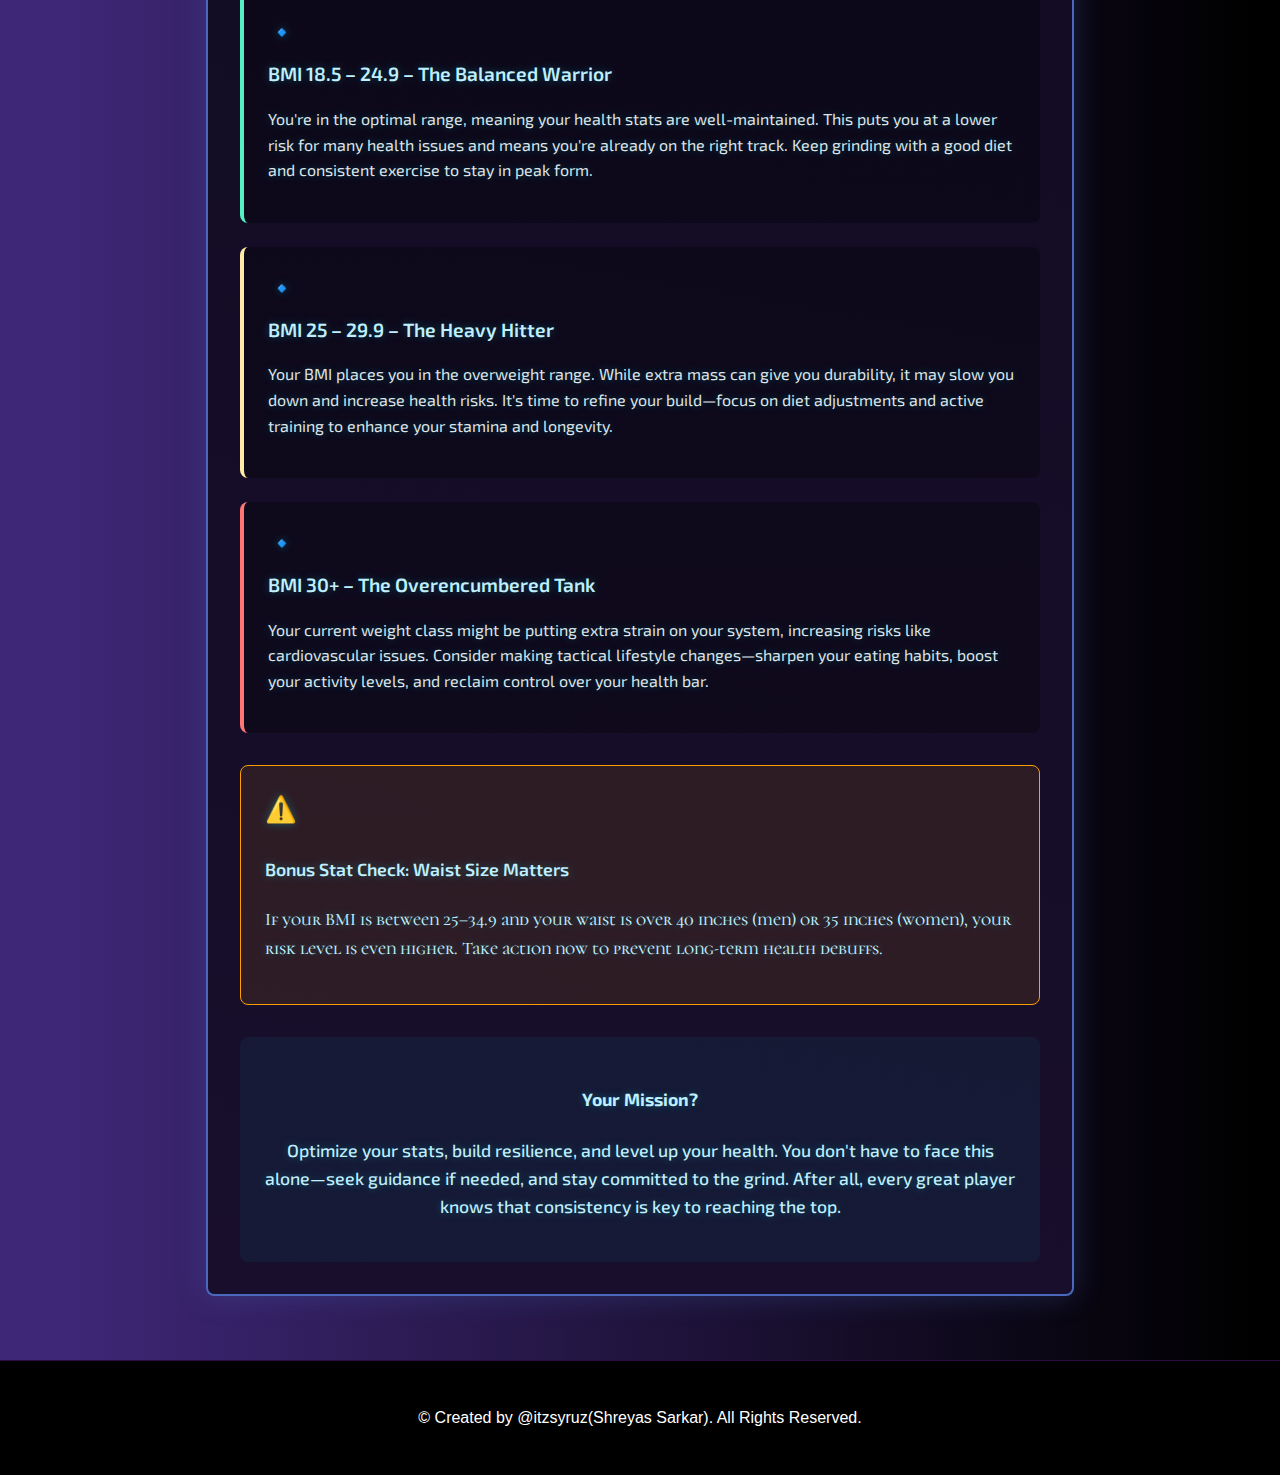
==== commit bd11117b: "bmi final" ====
--- a/calculators/bmi.html
+++ b/calculators/bmi.html
@@ -4,7 +4,7 @@
     <meta charset="UTF-8">
     <meta name="viewport" content="width=device-width, initial-scale=1.0">
     <title>DungeonGains - Body Mass Index (BMI) Calculator</title>
-    <link rel="stylesheet" href="styles.css">
+    <link rel="stylesheet" href="../styles.css">
     <link href="https://fonts.googleapis.com/css2?family=Cormorant+Unicase:wght@500;600;700&display=swap" rel="stylesheet">
     <link href="https://fonts.googleapis.com/css2?family=Exo+2:wght@400;500;600;700&display=swap" rel="stylesheet">
     <style>
--- a/styles.css
+++ b/styles.css
@@ -0,0 +1,195 @@
+/* Import Eagle Lake Font */
+@import url('https://fonts.googleapis.com/css2?family=Eagle+Lake&display=swap');
+
+/* General Styles */
+body {
+    margin: 0;
+    font-family: 'Eagle Lake', cursive;
+    background: linear-gradient(270deg, rgba(0,0,0,1) 2%, rgba(63,39,120,1) 96%);
+    color: white;
+}
+
+/* Header Styles */
+header {
+    background: #000 !important;
+    display: flex;
+    justify-content: space-between;
+    align-items: center;
+    padding: 1rem 2rem;
+    border-bottom: 2px solid #2a0944;
+    box-shadow: 0 0 30px rgba(106, 21, 162, 0.3);
+    position: relative;
+    z-index: 1000;
+    overflow: visible !important;
+}
+
+/* Logo Styles */
+.logo h1 {
+    margin: 0;
+    font-size: 1.8rem;
+    text-shadow: 0 0 10px rgba(138, 43, 226, 0.5);
+    background: linear-gradient(45deg, #fff, #8A2BE2);
+    -webkit-background-clip: text;
+    background-clip: text;
+    color: transparent;
+    animation: logoGlow 2s ease-in-out infinite alternate;
+}
+
+@keyframes logoGlow {
+    from { text-shadow: 0 0 10px rgba(138, 43, 226, 0.3); }
+    to { text-shadow: 0 0 25px rgba(138, 43, 226, 0.6), 0 0 35px rgba(138, 43, 226, 0.4); }
+}
+
+/* Navigation Styles */
+.nav-links {
+    display: flex;
+    gap: 25px;
+    margin: 0;
+    padding: 0;
+    list-style: none;
+}
+
+.nav-links li {
+    padding: 10px 0;
+    position: relative;
+}
+
+.nav-links a, .dropdown-menu a {
+    color: white !important;
+    text-decoration: none;
+    padding: 8px 15px;
+    text-shadow: 0 0 8px rgba(138, 43, 226, 0.3);
+    letter-spacing: 1px;
+    transition: all 0.3s cubic-bezier(0.4, 0, 0.2, 1);
+}
+
+/* Hover Effects */
+.nav-links a:hover, .dropdown-menu a:hover {
+    text-shadow: 0 0 15px rgba(138, 43, 226, 0.8),
+                 0 0 25px rgba(138, 43, 226, 0.6),
+                 0 0 35px rgba(138, 43, 226, 0.4);
+    transform: scale(1.05);
+}
+
+.nav-links a::after {
+    content: '';
+    position: absolute;
+    bottom: -5px;
+    left: 50%;
+    width: 0;
+    height: 3px;
+    background: linear-gradient(90deg, rgba(138, 43, 226, 0) 0%, rgba(138, 43, 226, 1) 50%, rgba(138, 43, 226, 0) 100%);
+    box-shadow: 0 0 20px 2px rgba(138, 43, 226, 0.5);
+    transform: translateX(-50%);
+    transition: all 0.3s cubic-bezier(0.4, 0, 0.2, 1);
+}
+
+.nav-links a:hover::after {
+    width: 100%;
+}
+
+/* Dropdown Menu */
+.dropdown {
+    position: relative;
+}
+
+.dropdown-menu {
+    opacity: 0;
+    visibility: hidden;
+    position: absolute;
+    background: rgba(0, 0, 0, 0.95);
+    border: 1px solid #8A2BE2;
+    box-shadow: 0 0 30px rgba(138, 43, 226, 0.2);
+    border-radius: 4px;
+    padding: 10px 0;
+    min-width: 220px;
+    z-index: 1000;
+    top: calc(100% + 8px) !important;
+    left: 50% !important;
+    transform: translateX(-50%) !important;
+    margin-top: 0;
+    transition: opacity 0.3s ease, visibility 0.3s ease;
+    pointer-events: none;
+}
+
+.dropdown:hover .dropdown-menu {
+    opacity: 1;
+    visibility: visible;
+    pointer-events: auto;
+    animation: dropdownAppear 0.3s ease;
+}
+
+.dropdown-menu li {
+    list-style-type: none;
+    border-bottom: 1px solid rgba(138, 43, 226, 0.2);
+    padding: 0;
+}
+
+.dropdown-menu li:last-child {
+    border-bottom: none;
+}
+
+.dropdown-menu a {
+    padding: 12px 20px;
+    display: block;
+}
+
+.dropdown-menu a:hover {
+    background: rgba(138, 43, 226, 0.1);
+    padding-left: 25px;
+    text-shadow: 0 0 10px rgba(138, 43, 226, 0.4);
+}
+
+@keyframes dropdownAppear {
+    from {
+        opacity: 0;
+        transform: translateY(10px);
+    }
+    to {
+        opacity: 1;
+        transform: translateY(0);
+    }
+}
+
+/* Hover Bridge Fix */
+.dropdown::after {
+    content: '';
+    position: absolute;
+    bottom: -10px;
+    left: 0;
+    width: 100%;
+    height: 15px;
+    background: transparent;
+    z-index: 999;
+}
+
+/* Footer */
+footer {
+    text-align: center;
+    background: #000;
+    color: white;
+    padding: 2rem 0;
+    margin-top: 4rem;
+    border-top: 1px solid #2a0944;
+    font-family: 'Arial', sans-serif;
+}
+
+/* Responsive Design */
+@media (max-width: 768px) {
+    header {
+        flex-direction: column;
+        padding: 1rem;
+    }
+    
+    .nav-links {
+        flex-wrap: wrap;
+        justify-content: center;
+        margin-top: 1rem;
+    }
+    
+    .dropdown-menu {
+        position: static;
+        width: 100%;
+        margin-top: 5px;
+    }
+}